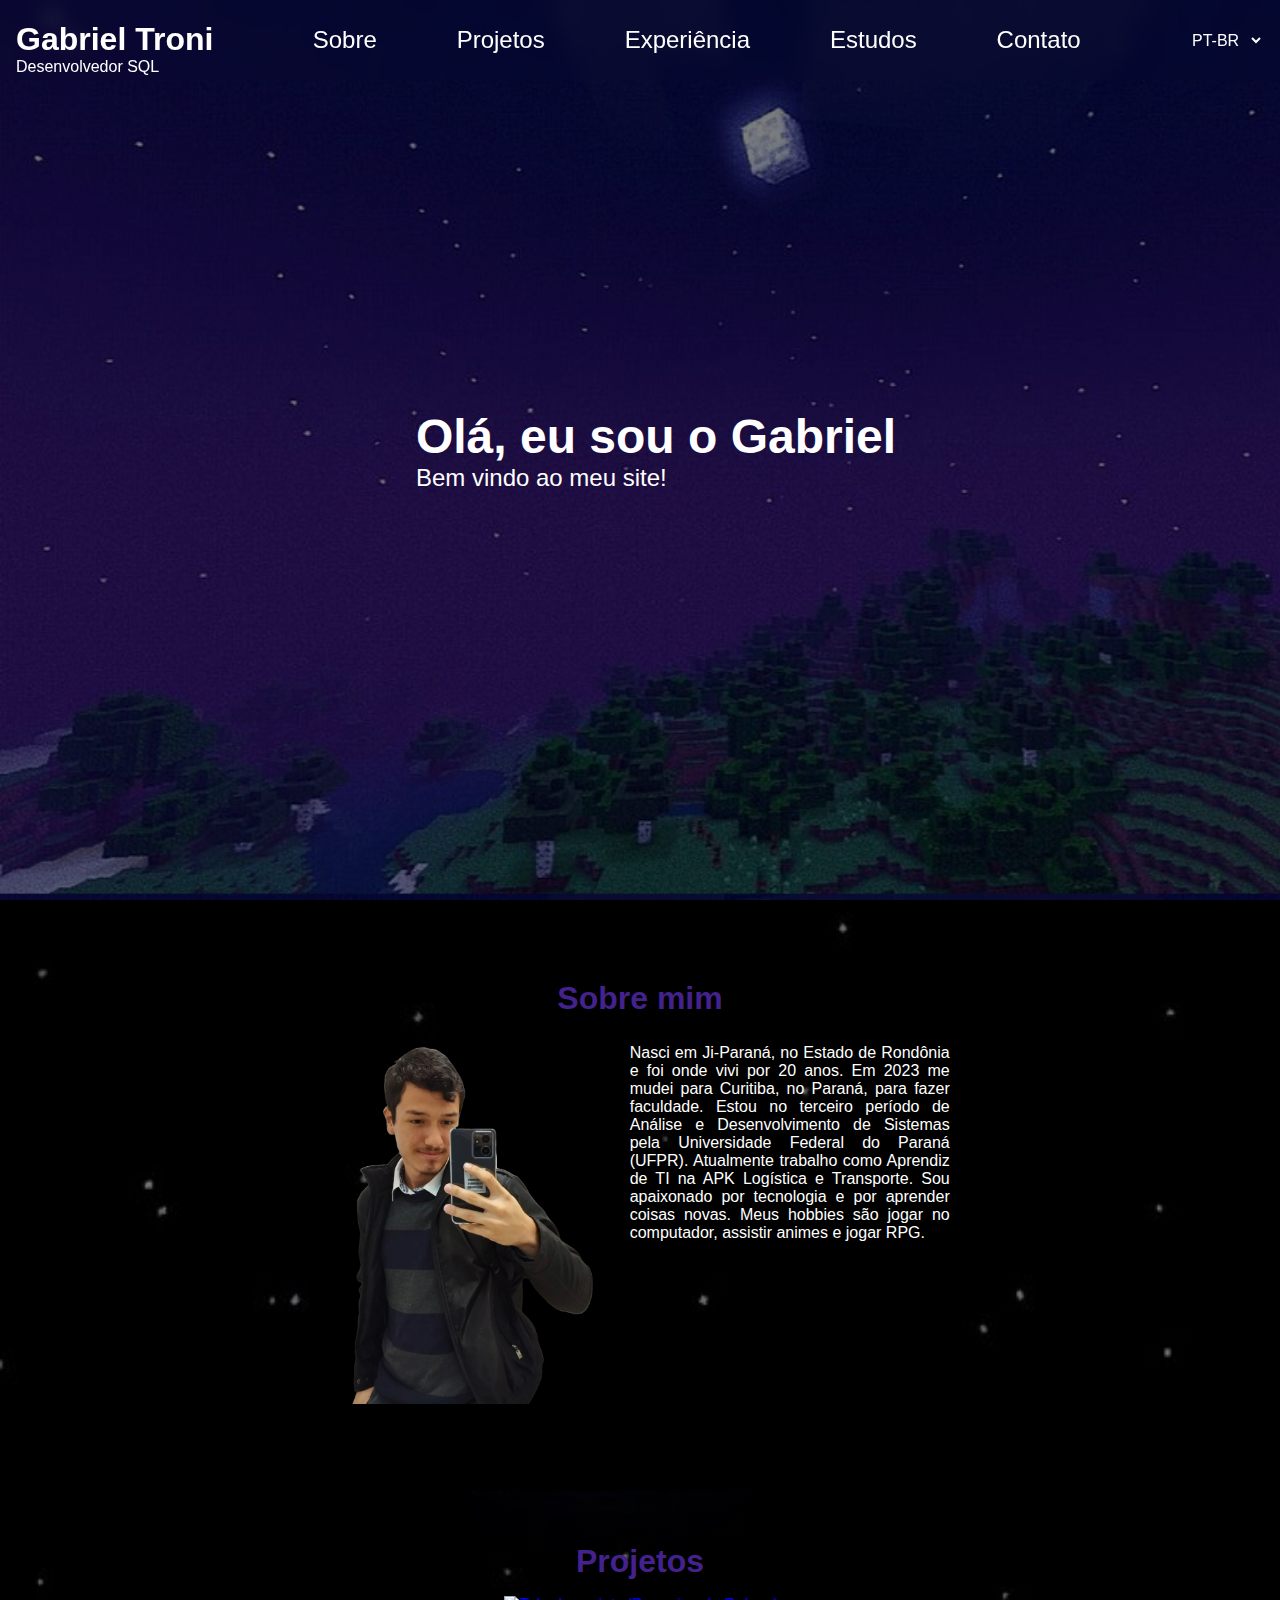
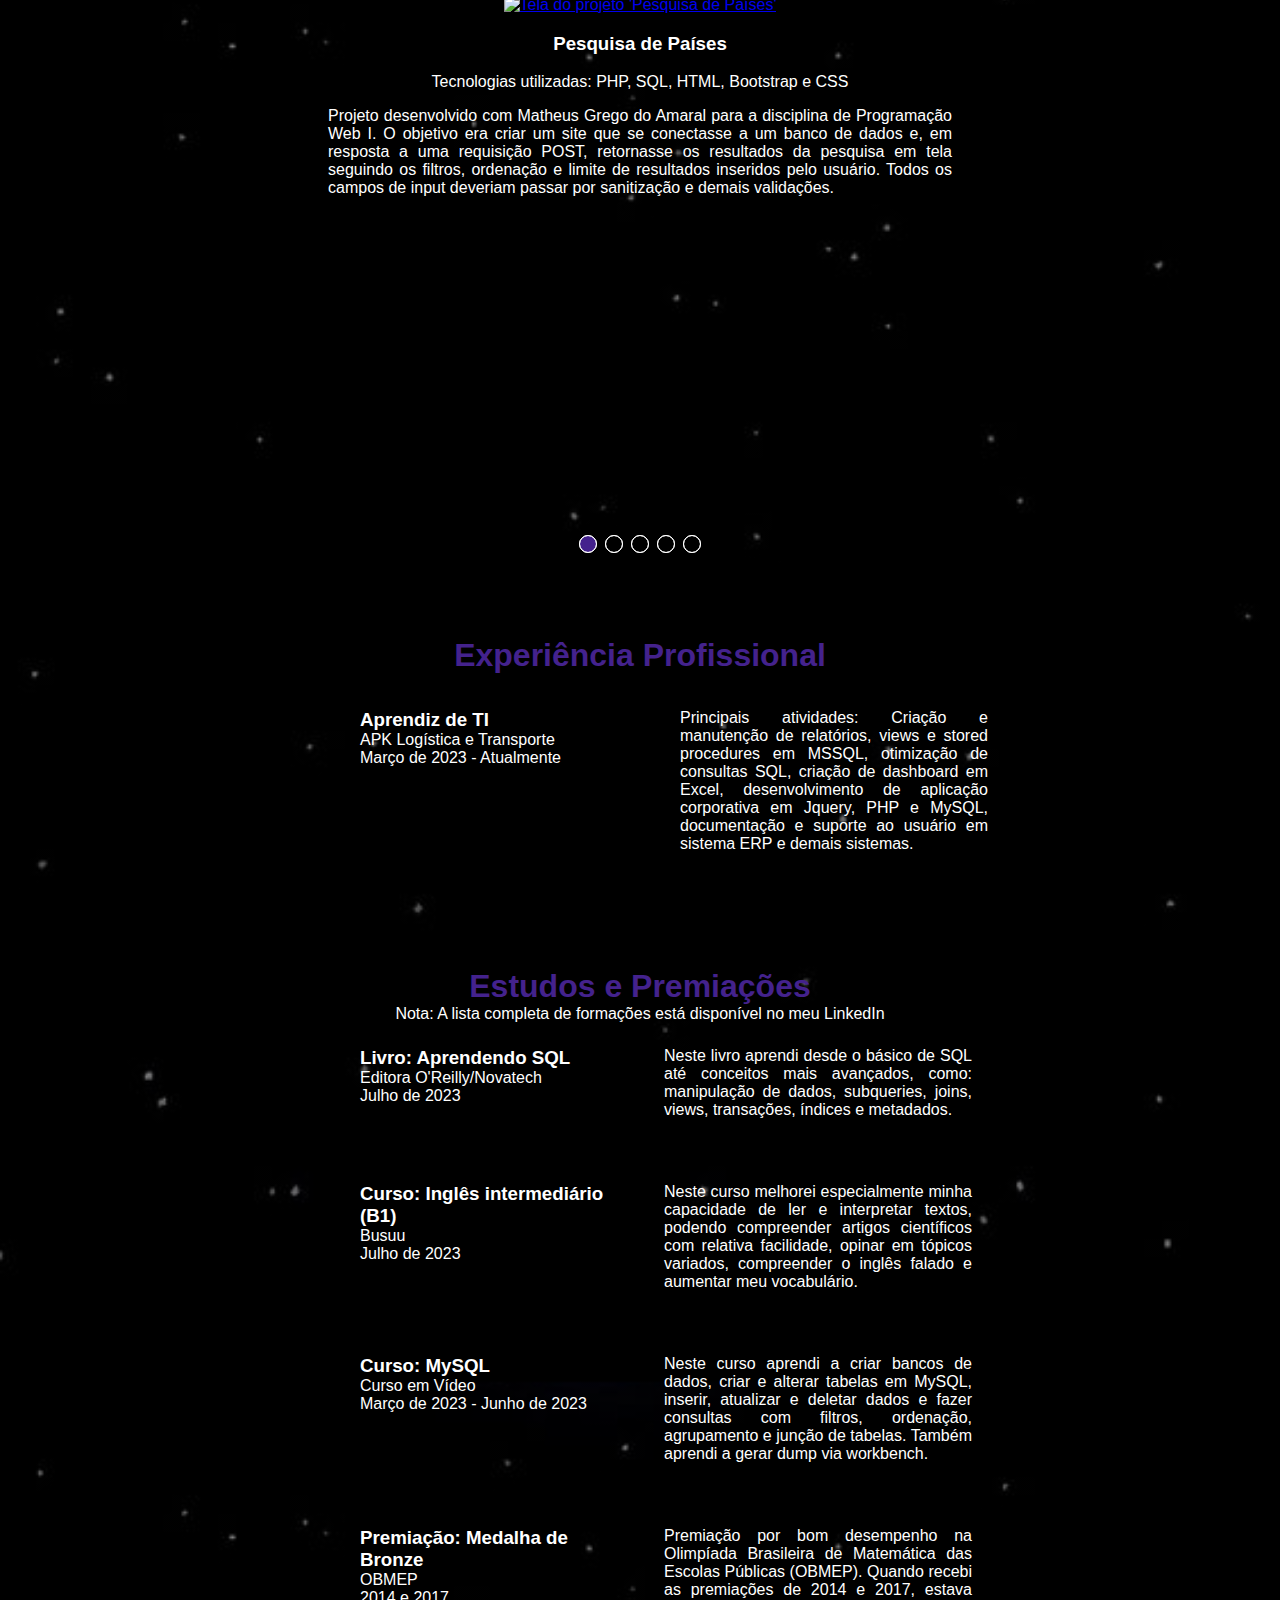
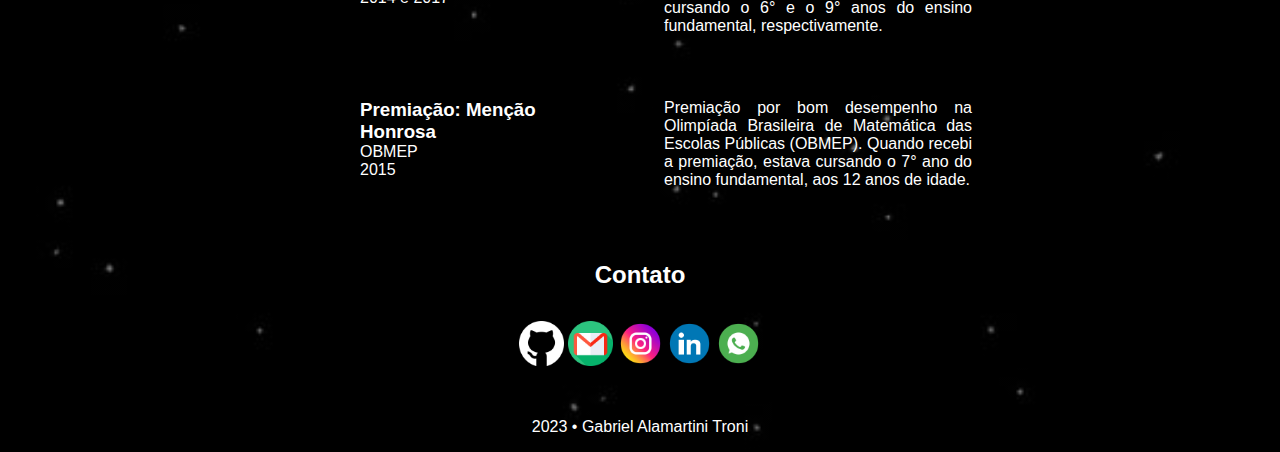
==== index.html @ e13a1bfd "debug images" ====
<!DOCTYPE html>
<html lang="pt-br">
<head>
    <meta charset="UTF-8">
    <meta name="viewport" content="width=device-width, initial-scale=1.0">
    <link rel="stylesheet" href="style.css">
    <link rel="stylesheet" href="slider.css">
    <link rel="icon" href="./images/icon.png" type="image/x-icon">
    <title>Gabriel's Website</title>
</head>
<body>
<header>
    <div id="home">
        <h1><a href="#splash">Gabriel Troni</a></h1>
        <p>Desenvolvedor SQL</p>
    </div>
    <nav>
        <ul>
            <li><a href="#about">Sobre</a></li>
            <li><a href="#projects">Projetos</a></li>
            <li><a href="#experience">Experiência</a></li>
            <li><a href="#studies">Estudos</a></li>
            <li><a href="#contact">Contato</a></li>
        </ul>
    </nav>
    <div class="language">
        <select id="languageSelect">
            <option value="PTBR">PT-BR</option>
            <option value="EN">EN</option>
        </select>
    </div>
</header>
<main>
    <section id="splash">
        <div class="splash-content">
            <!-- <img src="./images/main_photo.png" alt="Foto do Gabriel"> -->
            <div class="splash-text">
                <h2>Olá, eu sou o Gabriel</h2>
                <p>Bem vindo ao meu site!</p>
            </div>
        </div>
    </section>
    <section id="about">
        <h2>Sobre mim</h2>
        <div class="about-content">
            <div class="card card1">
                <img src="./images/about.png" alt="my-photo"> 
                <p>
                    Nasci em Ji-Paraná, no Estado de Rondônia e foi onde vivi por 20 anos.
                    Em 2023 me mudei para Curitiba, no Paraná, para fazer faculdade.
                    Estou no terceiro período de Análise e Desenvolvimento de Sistemas pela 
                    Universidade Federal do Paraná (UFPR).
                    Atualmente trabalho como Aprendiz de TI na APK Logística e Transporte.
                    Sou apaixonado por tecnologia e por aprender coisas novas.
                    Meus hobbies são jogar no computador, assistir animes e jogar RPG.
                </p>
            </div>
        </div>
    </section>
    <section id="projects">
        <h2>Projetos</h2>
        <div class="projects-content">
            <input checked type="radio" name="radio-btn" id="radio-btn1" class="radio-btn">
            <input type="radio" name="radio-btn" id="radio-btn2" class="radio-btn">
            <input type="radio" name="radio-btn" id="radio-btn3" class="radio-btn">
            <input type="radio" name="radio-btn" id="radio-btn4" class="radio-btn">
            <input type="radio" name="radio-btn" id="radio-btn5" class="radio-btn">

            <div class="slide-box first">
                <a href="https://github.com/Gabriel-Troni/country_search" target="_blank"><img src="./images/project1.png" alt="Tela do projeto 'Pesquisa de Países'"></a>
                <div class="project-text">
                    <h3>Pesquisa de Países</h3>
                    <p>
                        Tecnologias utilizadas: PHP, SQL, HTML, Bootstrap e CSS
                    </p>
                    <p>
                        Projeto desenvolvido com Matheus Grego do Amaral para a disciplina de Programação Web I. O objetivo era criar um site que se conectasse a um banco de dados e, em resposta a uma requisição POST, retornasse os resultados da pesquisa em tela seguindo os filtros, ordenação e limite de resultados inseridos pelo usuário. Todos os campos de input deveriam passar por sanitização e demais validações.
                    </p>
                </div>
            </div>
            <div class="slide-box">
                <a href="https://github.com/Gabriel-Troni/pizzaria_sales_powerBI"><img src="./images/project3.png" alt="tela do projeto 'dashboard de vendas no PowerBI'"></a>
                <div class="project-text">
                    <h3>Dashboard de Vendas no PowerBI</h3>
                    <p>
                        Tecnologias utilizadas: Excel, SSMS, SQL, PowerBI
                    </p>
                    <p>
                        Dashboard em PowerBI para análise de dados e descoberta de insights sobre as vendas de uma pizzaria. O projeto iniciou com uma tabela de excel, que teve seus dados modelados e importados para um banco de dados SQL. A partir disto, foram criadas consultas para validação dos dados que foram posteriormente apresentados no dashboard. O dashboard faz uso de algumas das principais funcionalidades do PowerBI, como ETL, fórmulas DAX, KPI, paginação, gráficos responsivos e filtros.   
                    </p>
                </div>
            </div>
            <div class="slide-box">
                <a href="https://github.com/Gabriel-Troni/crack_the_code_game"><img src="./images/project2.png" alt="Tela do projeto 'Crack the code'"></a>
                <div class="project-text">
                    <h3>Crack the Code</h3>
                    <p>
                        Tecnologias utilizadas: PHP, SQL, Javascript, CSS e HTML
                    </p>
                    <p>
                        Projeto desenvolvido com Matheus Grego, Raul Bana e Rodolfo dos Santos para a disciplina de Programação Web I. O objetivo era criar um jogo de digitação que possuísse base de dados própria para armazenar dados de cada jogador, como: login, senha, nome e pontuação em cada partida. O jogo conta também com um sistema de ligas e ranking. Neste projeto, trabalhei principalmente com a modelagem do banco de dados, consultas SQL e com validações em back end.
                    </p>
                </div>
            </div>
            <div class="slide-box">
                <a href="https://github.com/Gabriel-Troni/link_aggregator"><img src="./images/project3.png" alt="tela do projeto 'agregador de links'"></a>
                <div class="project-text">
                    <h3>Projetos Front End</h3>
                    <p>
                        Tecnologias utilizadas: HTML, CSS e Javascript
                    </p>
                    <p>
                        Projetos desenvolvidos durante cursos, bootcamps e maratonas de programação. Entre estes projetos, estão um agregador de links (imagem), clone da Netflix e um jogo da memória. O objetivo principal foi aprender conceitos de front end, como: HTML semântico, responsividade, flexbox, grid, animações e manipulação de D.O.M.
                    </p>
                </div>
            </div>
            <div class="slide-box">
                <a href="https://github.com/Gabriel-Troni/link_aggregator"><img src="./images/project3.png" alt="tela do projeto 'agregador de links'"></a>
                <div class="project-text">
                    <h3>Projetos Front End</h3>
                    <p>
                        Tecnologias utilizadas: HTML, CSS e Javascript
                    </p>
                    <p>
                        Projetos desenvolvidos durante cursos, bootcamps e maratonas de programação. Entre estes projetos, estão um agregador de links (imagem), clone da Netflix e um jogo da memória. O objetivo principal foi aprender conceitos de front end, como: HTML semântico, responsividade, flexbox, grid, animações e manipulação de D.O.M.
                    </p>
                </div>
            </div>

            <div class="auto-nav">
                <div class="auto-btn1"></div>
                <div class="auto-btn2"></div>
                <div class="auto-btn3"></div>
                <div class="auto-btn4"></div>
                <div class="auto-btn5"></div>
            </div>

            <div class="manual-nav">
                <label for="radio-btn1"></label>
                <label for="radio-btn2"></label>
                <label for="radio-btn3"></label>
                <label for="radio-btn4"></label>
                <label for="radio-btn5"></label>
            </div>
        </div>
    </section>
    <section id="experience">
        <h2>Experiência Profissional</h2>
        <div class="experience-content">
            <div class="experience-title">
                <h3>Aprendiz de TI</h3>
                <p>APK Logística e Transporte</p>
                <p>Março de 2023 - Atualmente</p>
            </div>
            <p class="description">
                Principais atividades: Criação e manutenção de relatórios, views e stored procedures em MSSQL, otimização de consultas SQL, criação de dashboard em Excel, desenvolvimento de aplicação corporativa em Jquery, PHP e MySQL, documentação e suporte ao usuário em sistema ERP e demais sistemas.
            </p>
        </div>
    </section>
    <section id="studies">
        <h2>Estudos e Premiações</h2>
        <p class="note">Nota: A lista completa de formações está disponível no meu LinkedIn</p>
        <div class="studies-content">
            <div class="studies-title">
                <h3>Livro: Aprendendo SQL</h3>
                <p>Editora O'Reilly/Novatech</p>
                <p>Julho de 2023</p>
            </div>
            <p class="description">
                Neste livro aprendi desde o básico de SQL até conceitos mais avançados, como: manipulação de dados, subqueries, joins, views, transações, índices e metadados.
            </p>
            <div class="studies-title">
                <h3>Curso: Inglês intermediário (B1)</h3>
                <p>Busuu</p>
                <p>Julho de 2023</p>
            </div>
            <p class="description">
                Neste curso melhorei especialmente minha capacidade de ler e interpretar textos, podendo compreender artigos científicos com relativa facilidade, opinar em tópicos variados, compreender o inglês falado e aumentar meu vocabulário.
            </p>
            <div class="studies-title">
                <h3>Curso: MySQL</h3>
                <p>Curso em Vídeo</p>
                <p>Março de 2023 - Junho de 2023</p>
            </div>
            <p class="description">
                Neste curso aprendi a criar bancos de dados, criar e alterar tabelas em MySQL, inserir, atualizar e deletar dados e fazer consultas com filtros, ordenação, agrupamento e junção de tabelas. Também aprendi a gerar dump via workbench.
            </p>
            <div class="studies-title">
                <h3>Premiação: Medalha de Bronze</h3>
                <p>OBMEP</p>
                <p>2014 e 2017</p>
            </div>
            <p class="description">
                Premiação por bom desempenho na Olimpíada Brasileira de Matemática das Escolas Públicas (OBMEP). Quando recebi as premiações de 2014 e 2017, estava cursando o 6° e o 9° anos do ensino fundamental, respectivamente.
            </p>
            <div class="studies-title">
                <h3>Premiação: Menção Honrosa</h3>
                <p>OBMEP</p>
                <p>2015</p>
            </div>
            <p class="description">
                Premiação por bom desempenho na Olimpíada Brasileira de Matemática das Escolas Públicas (OBMEP). Quando recebi a premiação, estava cursando o 7° ano do ensino fundamental, aos 12 anos de idade.
            </p>
        </div>
    </section>
    <footer>
         <div id="footer-content">
            <h2 id="contact">Contato</h2>
            <a href="https://github.com/Gabriel-Troni" target="_blank"><img src="./images/github.png" alt="logo do github"></a>
            <a href="mailto:troni.gabriel.10@gmail.com?cc=gabriel.troni@ufpr.br" target="_blank"><img src="./images/gmail.png" alt="logo do gmail"></a>
            <a href="https://www.instagram.com/gabrieltroni/" target="_blank"><img src="./images/instagram.png" alt="logo do instagram"></a>
            <a href="https://www.linkedin.com/in/gabriel-troni/" target="_blank"><img src="./images/linkedin.png" alt="logo do linkedin"></a>
            <a href="https://api.whatsapp.com/send?phone=5569992182298" target="_blank
            "><img src="./images/whatsapp.png" alt="logo do whatsapp"></a>
            <p>2023 &bull; Gabriel Alamartini Troni</p>
        </div>
    </footer>
</main>
<script src="./slider.js"></script>
<script type="module" src="./translate.js"></script>
</body>
</html>
---- style.css ----
html {
    scroll-behavior: smooth;
}

body {
    font-family: 'Roboto', sans-serif;
    color: white;
    margin: 0;
    background-image: linear-gradient(rgba(0, 0, 0, 0.5), rgba(0, 0, 0, 0.5)), url(/images/background2.jpg);
    background-size: contain;
}

header {
    display: flex;
    justify-content: space-between;
    align-items: center;
    background-color: transparent;
    backdrop-filter: blur(10px);
    position: fixed;
    top: 0;
    height: 5rem;
    width: 100vw;
    z-index: 5;
}

header #home {
    font-size: 1rem;
    margin: 1rem 0 0 1rem;
}

header #home h1 {
    margin: 0;
}

header #home h1 a {
    text-decoration: none;
    color: white;
}

header #home p {
    margin: 0;
}

header nav {
    display: none;
}

header .language {
    margin: 0 1rem 0 0;
}

header .language select {
    background-color: transparent;
    color: white;
    border: none;
    font-size: 1rem;
    padding: 0.5rem;
    cursor: pointer;
}

header .language select:hover {
    border-bottom: 3px solid white;
}

header .language select option {
    background-color: white;
    color: black;
    border: none;
    font-size: 1rem;
    padding: 0.5rem;
    cursor: pointer;
}

@media (min-width: 768px) {
    header nav {
        width: 60%;
        display: flex;
        justify-content: flex-end;
    }
    
    header nav ul {
        width: 100%;
        display: flex;
        flex-direction: row;
        justify-content: space-between;
        list-style: none;
        margin: 0;
        padding: 0;
    }

    header nav ul li a {
        text-decoration: none;
        color: white;
        font-size: 1.5rem;
        transition: .1s;
    }
    
    header nav ul li a:hover {
        border-bottom: 3px solid white;
    }
}

main #splash {
    height: 100vh;
    background-image: linear-gradient(rgba(0, 0, 0, 0.5), rgba(0, 0, 0, 0.5)), url(/images/background.jpg);
    background-size: cover;
}

main #splash .splash-content {
    height: 100%;
    display: flex;
    align-items: center;
    justify-content: center;
}

main #splash .splash-content img {
    height: 50vh;
}

main #splash .splash-content .splash-text {
    margin-left: 2rem;
}

main #splash .splash-content .splash-text h2 {
    font-size: 3rem;
    margin: 0;
}

main #splash .splash-content .splash-text p {
    font-size: 1.5rem;
    margin: 0;
}

main #about {
    height: auto;
}

main #about h2 {
    font-size: 2rem;
    text-align: center;
    padding: 5rem 0 0 0;
    margin: 0;
}

main #about .about-content {
    padding: 3vh 0;
    display: flex;
    flex-direction: row;
    justify-content: center;
}

main #about .about-content .card {
    display: flex;
    flex-direction: column;
    justify-content: center;
    align-items: center;
}

main #about .about-content img {
    height: 20vh;
    margin-right: 0;
    margin-bottom: 2rem;
}

main #about .about-content p {
    margin: 1rem;
    text-align: justify;
}

@media (min-width: 768px) {
    main #about .about-content .card {
        flex-direction: row;
        gap: 2rem;
        align-items: flex-start;
    }

    main #about .about-content img {
        height: 40vh;
    }

    main #about .about-content p {
        max-width: 25%;
        margin: 0;
    }
}

main #experience {
    height: auto;
}

main #experience h2 {
    font-size: 2rem;
    text-align: center;
    padding: 5rem 0 0 0;
    margin: 0;
}

main #experience .experience-content {
    padding: 3vh 0;
    display: grid;
    grid-template-columns: 1fr;
}

main #experience .experience-content .experience-title {
    margin: .5rem 0;
    justify-self: center;
    text-align: center;
}

main #experience .experience-content .experience-title h3 {
    margin: 0;
}

main #experience .experience-content .experience-title p {
    margin: 0;
}

main #experience .experience-content p.description {
    margin: .5rem 1rem;
    justify-self: center;
    text-align: justify;
}

@media (min-width: 768px) {
    main #experience .experience-content {
        grid-template-columns: 1fr 1fr;
        gap: 3rem;
    }

    main #experience .experience-content .experience-title {
        justify-self: right;
        width: 20vw;
        text-align: left;
    }

    main #experience .experience-content p.description {
        justify-self: left;
        width: 50%;
    }
}

main #studies {
    height: auto;
}

main #studies h2 {
    font-size: 2rem;
    text-align: center;
    padding: 5rem 0 0 0;
    margin: 0;
}

main #studies p.note {
    text-align: center;
    margin: 0;
}

main #studies .studies-content {
    padding: 1rem;
    display: grid;
    grid-template-columns: 1fr;
}

main #studies .studies-content .studies-title {
    margin: .5rem 0;
    justify-self: center;
    text-align: center;
}

main #studies .studies-content .studies-title h3 {
    margin: 0 auto;
    width: 60vw;
}

main #studies .studies-content .studies-title p {
    margin: 0;
}

main #studies .studies-content p.description {
    padding-bottom: 2rem;
    margin: .5rem 0;
    justify-self: center;
    text-align: justify;
}

@media (min-width: 768px) {
    main #studies .studies-content {
        padding: 1rem 0;
        grid-template-columns: 1fr 1fr;
        gap: 3rem;
    }

    main #studies .studies-content .studies-title {
        justify-self: right;
        text-align: left;
        width: 20vw;
    }

    main #studies .studies-content .studies-title h3 {
        margin: 0;
        width: 20vw;
    }

    main #studies .studies-content p.description {
        padding-bottom: 0;
        justify-self: left;
        width: 50%;
    }
}   

footer {
    display: flex;
    text-align: center;
    justify-content: center;
    align-items: center;
    margin-top: 1rem;
}

footer #footer-content a:first-of-type img{
    filter: invert(100%);
}

footer h2 {
    margin: 2rem;
}

footer a img {
    height: 5vh;
    margin-bottom: 2rem;
}

#about h2, #projects h2, #experience h2, #studies h2 {
    color: rgb(68, 34, 141);
}
---- slider.css ----
main #projects {
    height: auto;
    overflow: hidden;
}

main #projects h2 {
    font-size: 2rem;
    text-align: center;
    padding: 5rem 0 0 0;
    margin: 0;
}

main #projects .projects-content {
    width: 500vw;
    height: auto;
    display: flex;
    position: relative;
}

main #projects .projects-content input {
    display: none;
}

main #projects .projects-content .slide-box {
    text-align: center;
    width: calc(100vw - 2rem);
    height: auto;
    transition: 1s;
    margin: 1rem;
}

main #projects .projects-content .slide-box img {
    height: 30vh;
    width: 90vw;
}

main #projects .projects-content .slide-box .project-text {
    display: flex;
    flex-direction: column;
    align-items: center;
    width: 100%;
}

main #projects .projects-content .slide-box .project-text p {
    margin: 0 0 1rem 0;
    text-align: justify;
}

main #projects .projects-content .manual-nav, .auto-nav {
    position: absolute;
    bottom: 0;
    width: 20%;
    display: flex;
    justify-content: center;
}

main #projects .projects-content .manual-nav label, .auto-nav div {
    border: 1px solid white;
    border-radius: 50%;
    padding: .5rem;
    margin: .25rem;
    cursor: pointer;
    transition: 0.4s;
}

main #projects .projects-content .manual-nav label:hover {
    background-color: rgb(68, 34, 141);
}

main #projects .projects-content 
#radio-btn1:checked ~ .auto-nav div:nth-child(1), 
#radio-btn2:checked ~ .auto-nav div:nth-child(2), 
#radio-btn3:checked ~ .auto-nav div:nth-child(3),
#radio-btn4:checked ~ .auto-nav div:nth-child(4),
#radio-btn5:checked ~ .auto-nav div:nth-child(5) {
    background-color: rgb(68, 34, 141);
}

main #projects .projects-content #radio-btn1:checked ~ .slide-box {
    transform: translateX(0);
}

main #projects .projects-content #radio-btn2:checked ~ .slide-box {
    transform: translateX(-100vw);
}

main #projects .projects-content #radio-btn3:checked ~ .slide-box {
    transform: translateX(-200vw);
}

main #projects .projects-content #radio-btn4:checked ~ .slide-box {
    transform: translateX(-300vw);
}

main #projects .projects-content #radio-btn5:checked ~ .slide-box {
    transform: translateX(-400vw);
}

@media (min-width: 768px) {
    main #projects .projects-content .slide-box img {
        height: 36vh;
        width: 60vh;
    }

    main #projects .projects-content .slide-box .project-text p {
        max-width: 50%;
    }
}
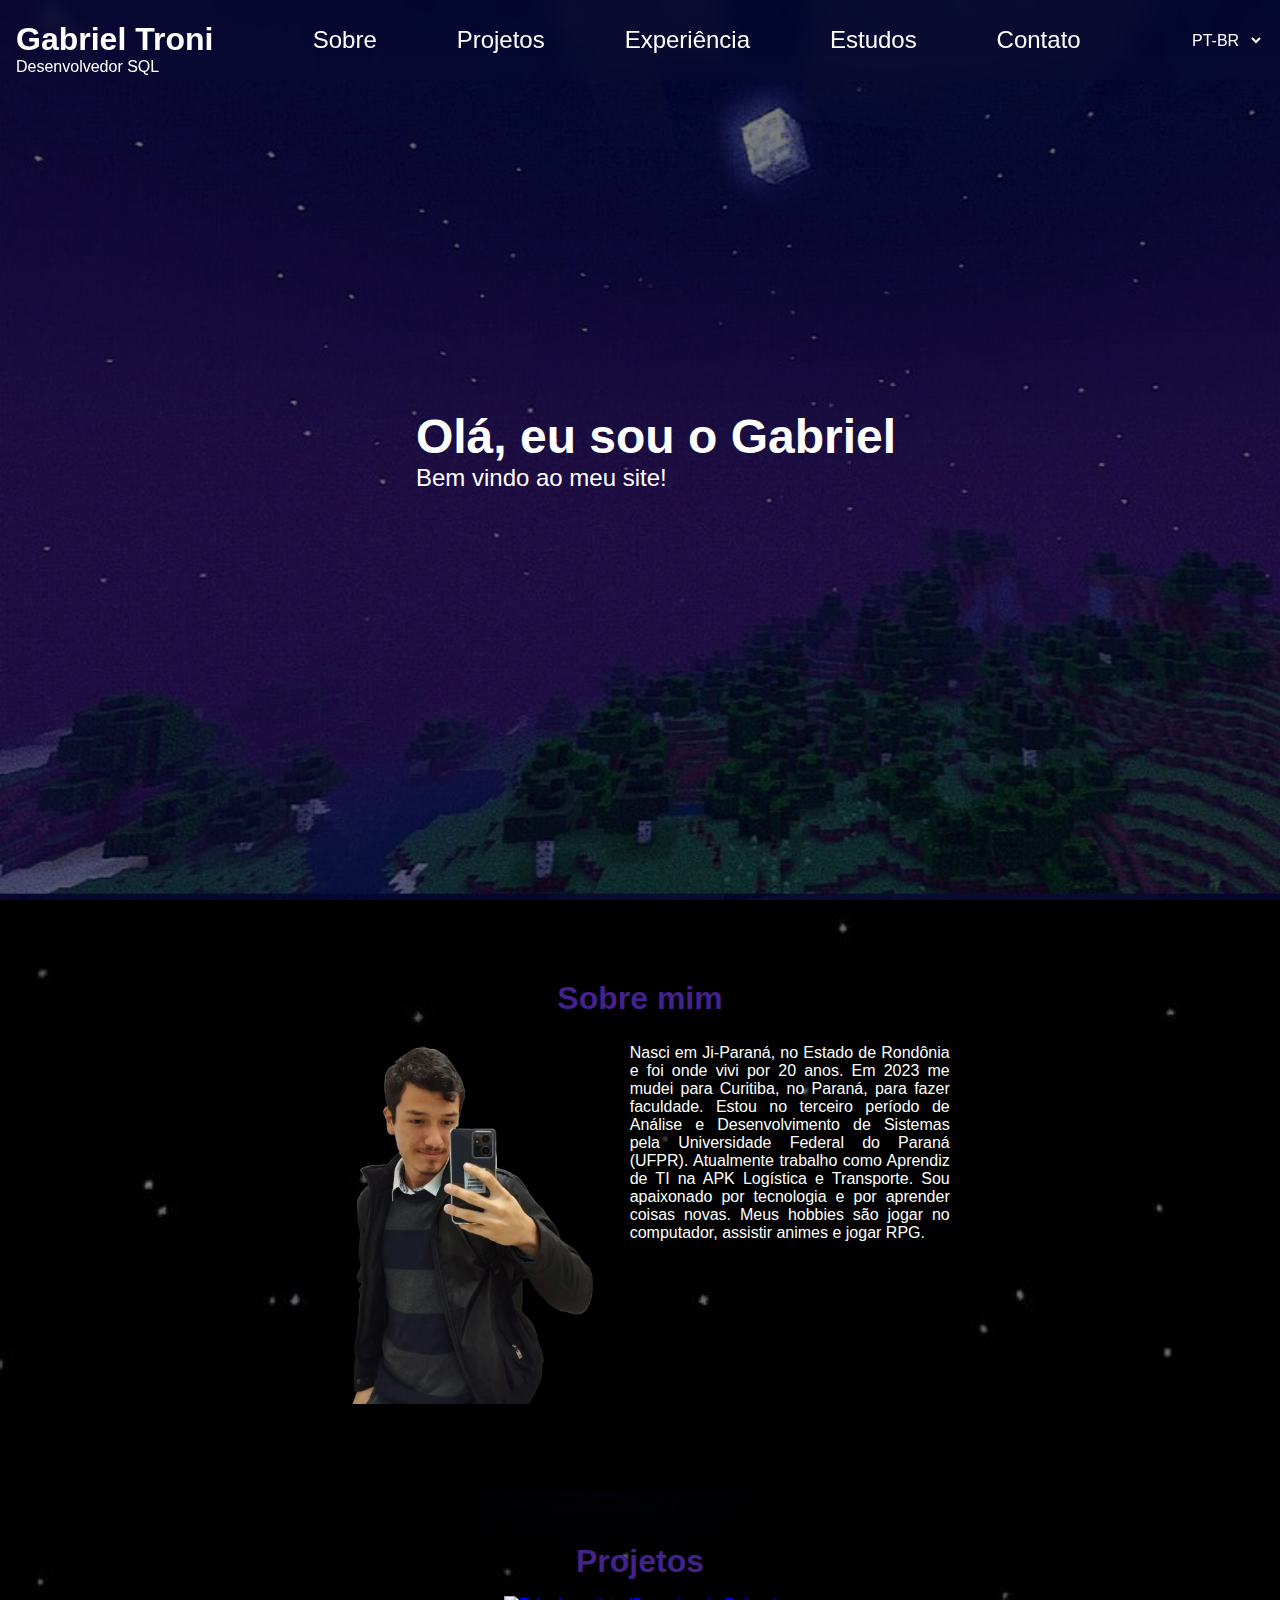
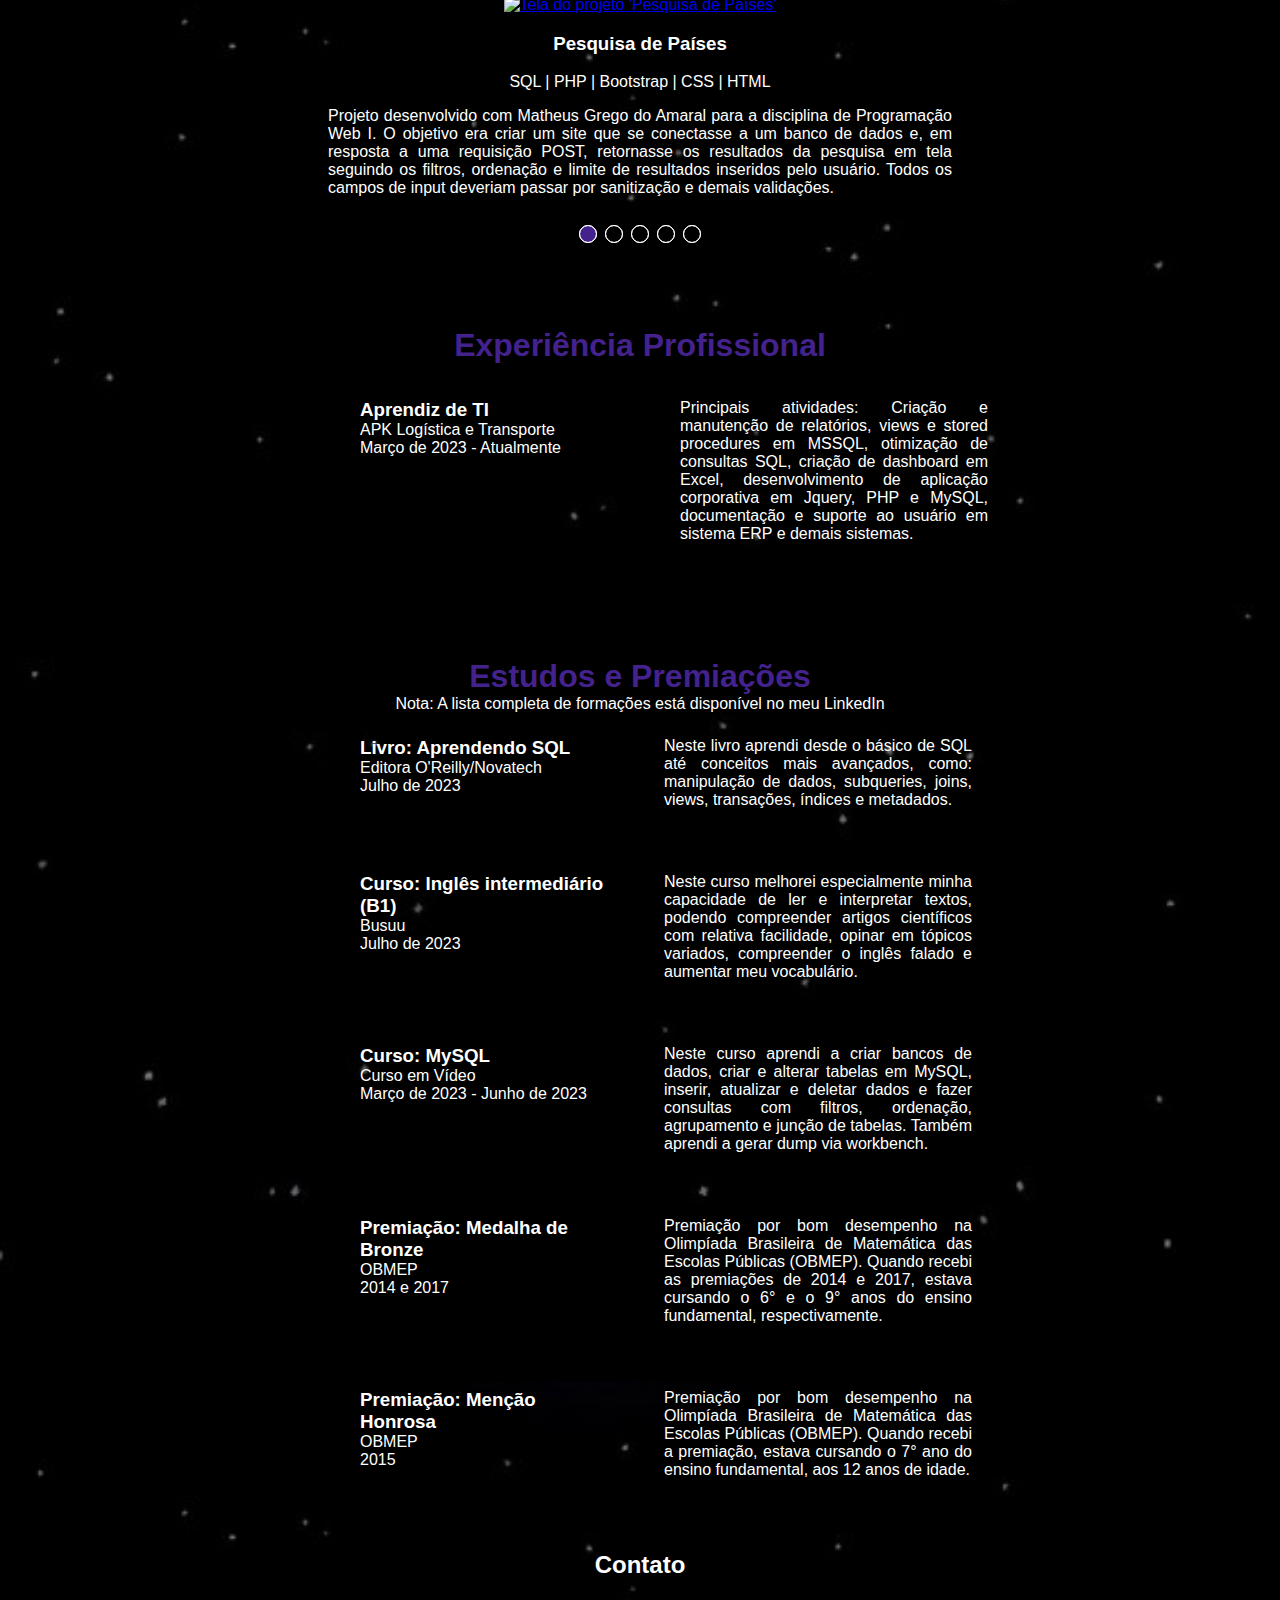
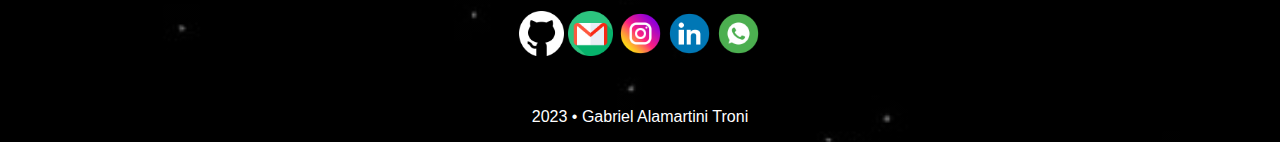
==== commit d250860d: "update design" ====
--- a/index.html
+++ b/index.html
@@ -67,11 +67,11 @@
             <input type="radio" name="radio-btn" id="radio-btn5" class="radio-btn">
 
             <div class="slide-box first">
-                <a href="https://github.com/Gabriel-Troni/country_search" target="_blank"><img src="./images/project1.png" alt="Tela do projeto 'Pesquisa de Países'"></a>
+                <a href="https://github.com/Gabriel-Troni/country_search" target="_blank"><img src="/images/countrySearch.png" alt="Tela do projeto 'Pesquisa de Países'"></a>
                 <div class="project-text">
                     <h3>Pesquisa de Países</h3>
                     <p>
-                        Tecnologias utilizadas: PHP, SQL, HTML, Bootstrap e CSS
+                        SQL | PHP | Bootstrap | CSS | HTML
                     </p>
                     <p>
                         Projeto desenvolvido com Matheus Grego do Amaral para a disciplina de Programação Web I. O objetivo era criar um site que se conectasse a um banco de dados e, em resposta a uma requisição POST, retornasse os resultados da pesquisa em tela seguindo os filtros, ordenação e limite de resultados inseridos pelo usuário. Todos os campos de input deveriam passar por sanitização e demais validações.
@@ -79,11 +79,11 @@
                 </div>
             </div>
             <div class="slide-box">
-                <a href="https://github.com/Gabriel-Troni/pizzaria_sales_powerBI"><img src="./images/project3.png" alt="tela do projeto 'dashboard de vendas no PowerBI'"></a>
+                <a href="https://github.com/Gabriel-Troni/pizzaria_sales_powerBI" target="_blank"><img src="/images/biPizzaria.png" alt="tela do projeto 'dashboard de vendas no PowerBI'"></a>
                 <div class="project-text">
                     <h3>Dashboard de Vendas no PowerBI</h3>
                     <p>
-                        Tecnologias utilizadas: Excel, SSMS, SQL, PowerBI
+                        Power BI | SQL | SSMS | Excel
                     </p>
                     <p>
                         Dashboard em PowerBI para análise de dados e descoberta de insights sobre as vendas de uma pizzaria. O projeto iniciou com uma tabela de excel, que teve seus dados modelados e importados para um banco de dados SQL. A partir disto, foram criadas consultas para validação dos dados que foram posteriormente apresentados no dashboard. O dashboard faz uso de algumas das principais funcionalidades do PowerBI, como ETL, fórmulas DAX, KPI, paginação, gráficos responsivos e filtros.   
@@ -91,35 +91,35 @@
                 </div>
             </div>
             <div class="slide-box">
-                <a href="https://github.com/Gabriel-Troni/crack_the_code_game"><img src="./images/project2.png" alt="Tela do projeto 'Crack the code'"></a>
+                <a href="https://github.com/Gabriel-Troni/crack_the_code_game" target="_blank"><img src="/images/crackTheCode.png" alt="Tela do projeto 'Crack the code'"></a>
                 <div class="project-text">
                     <h3>Crack the Code</h3>
                     <p>
-                        Tecnologias utilizadas: PHP, SQL, Javascript, CSS e HTML
-                    </p>
-                    <p>
-                        Projeto desenvolvido com Matheus Grego, Raul Bana e Rodolfo dos Santos para a disciplina de Programação Web I. O objetivo era criar um jogo de digitação que possuísse base de dados própria para armazenar dados de cada jogador, como: login, senha, nome e pontuação em cada partida. O jogo conta também com um sistema de ligas e ranking. Neste projeto, trabalhei principalmente com a modelagem do banco de dados, consultas SQL e com validações em back end.
-                    </p>
-                </div>
-            </div>
-            <div class="slide-box">
-                <a href="https://github.com/Gabriel-Troni/link_aggregator"><img src="./images/project3.png" alt="tela do projeto 'agregador de links'"></a>
+                        SQL | PHP | Javascript | CSS | HTML
+                    </p>
+                    <p>
+                        Projeto desenvolvido com Matheus Grego, Raul Bana e Rodolfo dos Santos para a disciplina de Programação Web I. O objetivo era criar um jogo de digitação que possuísse base de dados própria para armazenar dados de cada jogador, como: login, senha, nome e pontuação em cada partida. O jogo conta também com um sistema de ligas e ranking. Neste projeto, trabalhei principalmente com a modelagem e conexão com o banco de dados, consultas SQL e com validações em back end.
+                    </p>
+                </div>
+            </div>
+            <div class="slide-box">
+                <a href="https://github.com/Gabriel-Troni/extension_manager" target="_blank"><img src="/images/extensionManager.png" alt="tela do projeto 'gerenciador de ramais'"></a>
+                <div class="project-text">
+                    <h3>Gerenciador de Ramais</h3>
+                    <p>
+                        SQL | PHP | Javascript | CSS | Bootstrap | HTML
+                    </p>
+                    <p>
+                        Projeto pessoal desenvolvido para o gerenciamento de ramais empresariais. O projeto conta com um sistema de login, validações de segurança e permissões. Usuários comuns podem consultar funcionários, setores e ramais, enquanto administradores podem inserir, pesquisar, editar e excluir registros (CRUD). O sistema conta com banco de dados próprio para controle dos ramais e usuários, já a pesquisa feita pelo usuário utiliza Regex.
+                    </p>
+                </div>
+            </div>
+            <div class="slide-box">
+                <a href="https://github.com/Gabriel-Troni/link_aggregator" target="_blank"><img src="/images/frontendProjects.png" alt="tela do projeto 'agregador de links'"></a>
                 <div class="project-text">
                     <h3>Projetos Front End</h3>
                     <p>
-                        Tecnologias utilizadas: HTML, CSS e Javascript
-                    </p>
-                    <p>
-                        Projetos desenvolvidos durante cursos, bootcamps e maratonas de programação. Entre estes projetos, estão um agregador de links (imagem), clone da Netflix e um jogo da memória. O objetivo principal foi aprender conceitos de front end, como: HTML semântico, responsividade, flexbox, grid, animações e manipulação de D.O.M.
-                    </p>
-                </div>
-            </div>
-            <div class="slide-box">
-                <a href="https://github.com/Gabriel-Troni/link_aggregator"><img src="./images/project3.png" alt="tela do projeto 'agregador de links'"></a>
-                <div class="project-text">
-                    <h3>Projetos Front End</h3>
-                    <p>
-                        Tecnologias utilizadas: HTML, CSS e Javascript
+                        Javascript | CSS | HTML
                     </p>
                     <p>
                         Projetos desenvolvidos durante cursos, bootcamps e maratonas de programação. Entre estes projetos, estão um agregador de links (imagem), clone da Netflix e um jogo da memória. O objetivo principal foi aprender conceitos de front end, como: HTML semântico, responsividade, flexbox, grid, animações e manipulação de D.O.M.
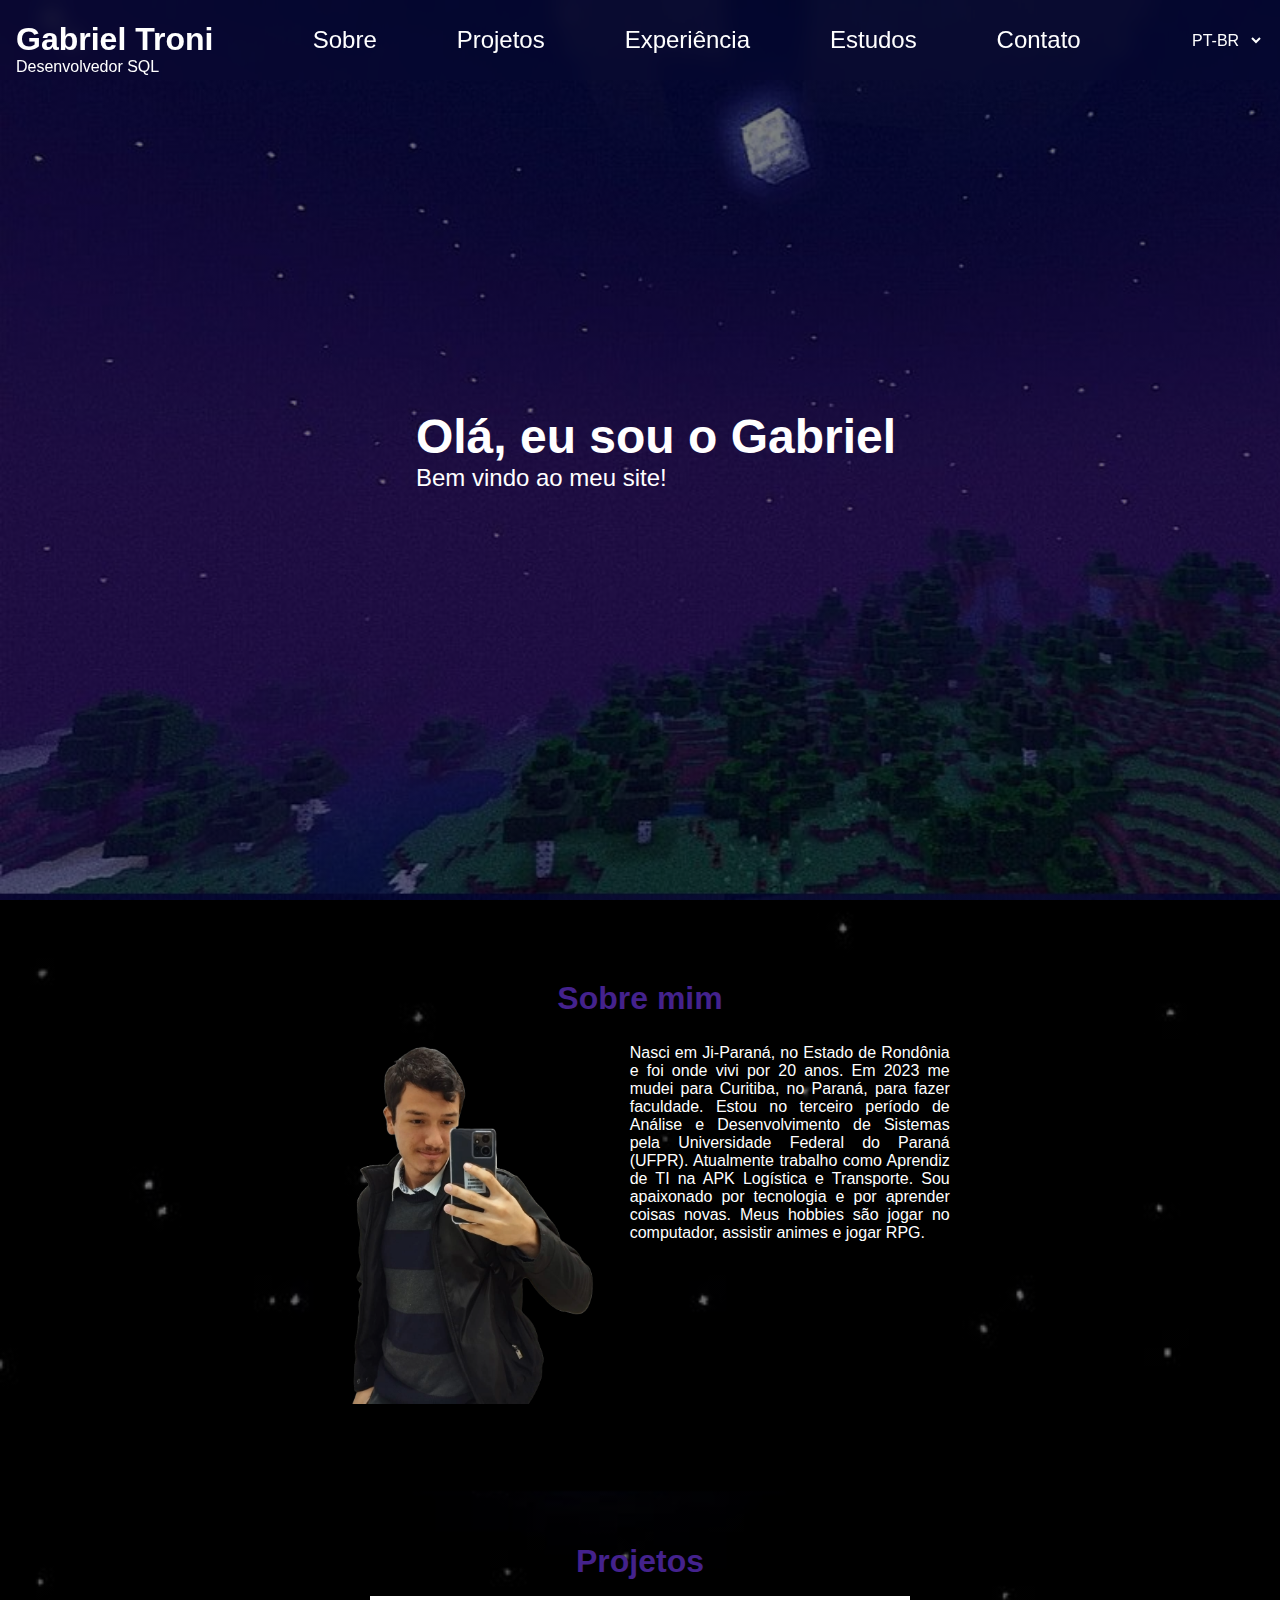
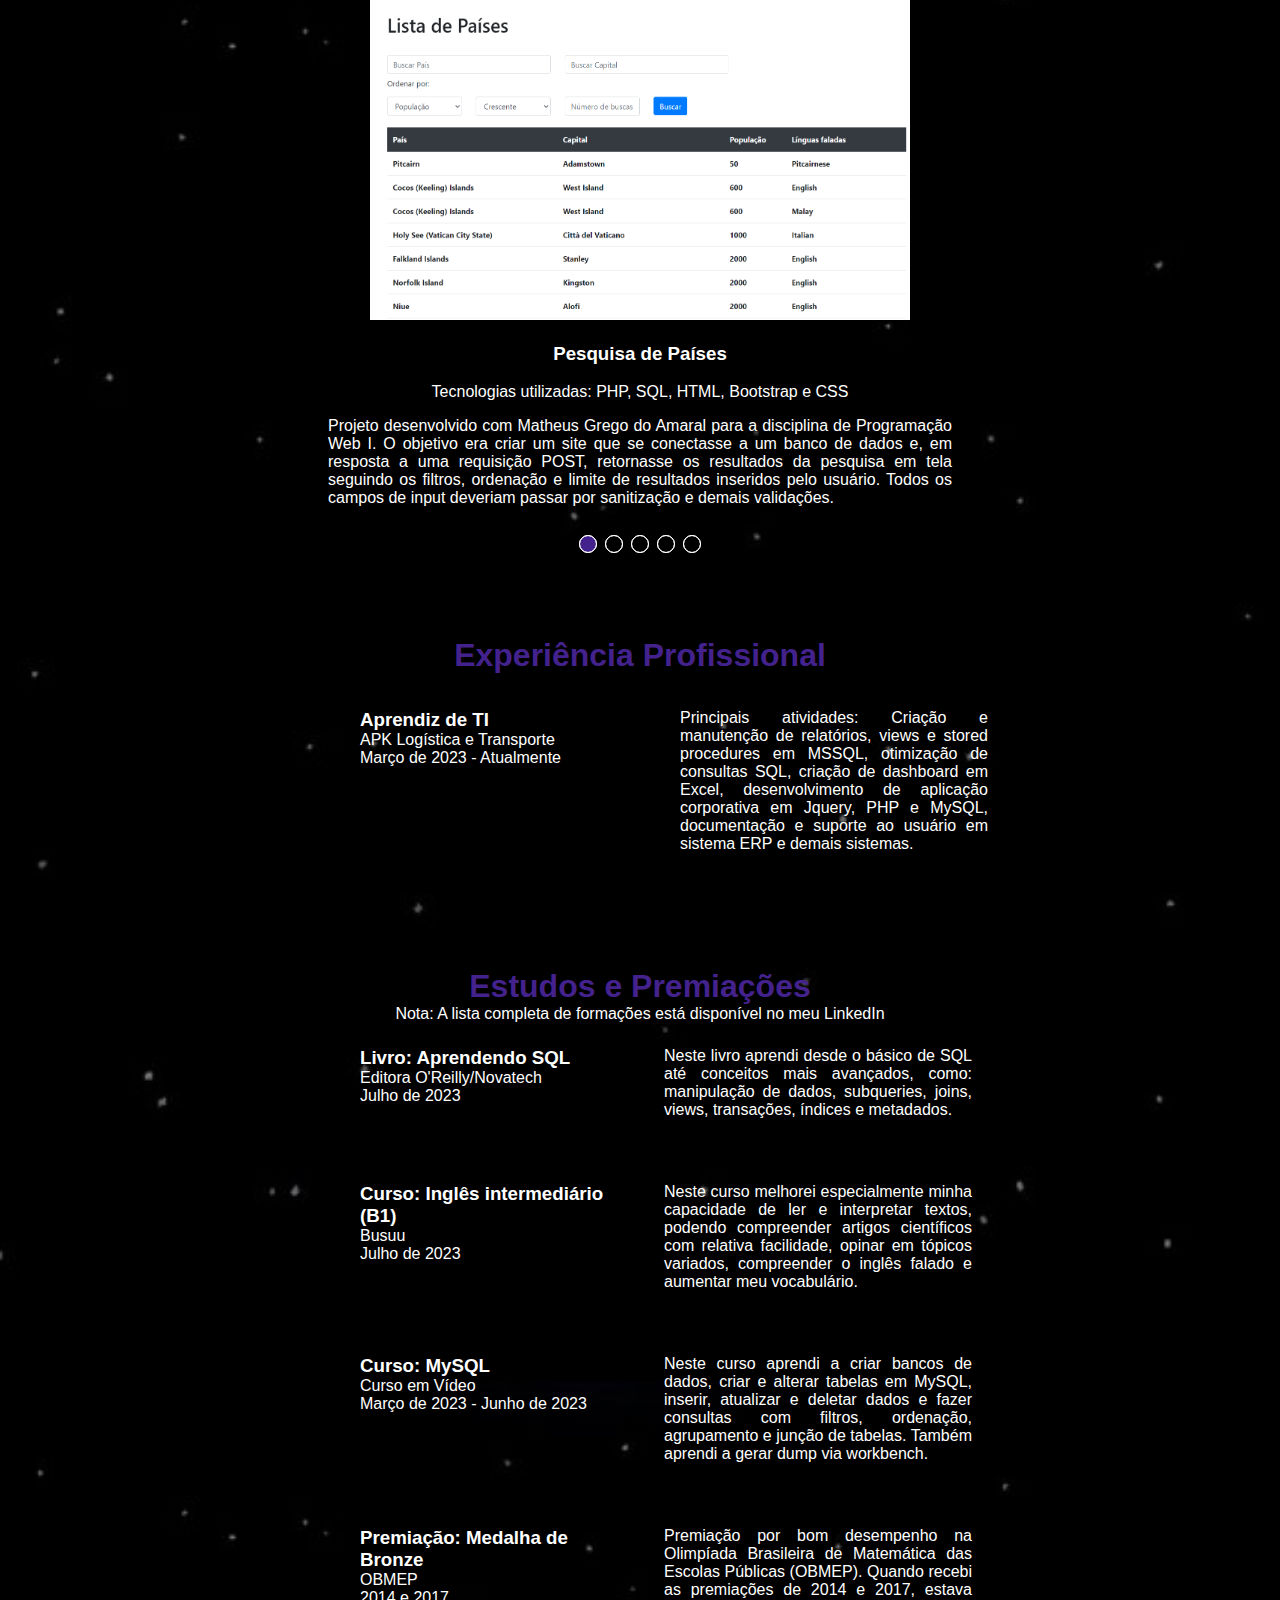
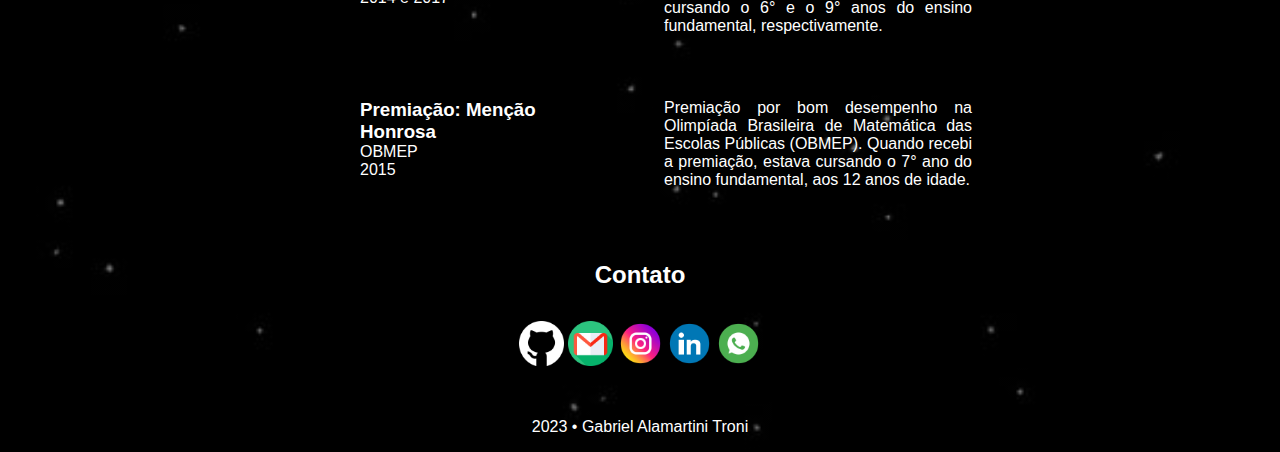
==== commit d987bab2: "add 2 new projects" ====
--- a/index.html
+++ b/index.html
@@ -71,7 +71,7 @@
                 <div class="project-text">
                     <h3>Pesquisa de Países</h3>
                     <p>
-                        SQL | PHP | Bootstrap | CSS | HTML
+                        Tecnologias utilizadas: PHP, SQL, HTML, Bootstrap e CSS
                     </p>
                     <p>
                         Projeto desenvolvido com Matheus Grego do Amaral para a disciplina de Programação Web I. O objetivo era criar um site que se conectasse a um banco de dados e, em resposta a uma requisição POST, retornasse os resultados da pesquisa em tela seguindo os filtros, ordenação e limite de resultados inseridos pelo usuário. Todos os campos de input deveriam passar por sanitização e demais validações.
@@ -83,7 +83,7 @@
                 <div class="project-text">
                     <h3>Dashboard de Vendas no PowerBI</h3>
                     <p>
-                        Power BI | SQL | SSMS | Excel
+                        Tecnologias utilizadas: Excel, SSMS, SQL, PowerBI
                     </p>
                     <p>
                         Dashboard em PowerBI para análise de dados e descoberta de insights sobre as vendas de uma pizzaria. O projeto iniciou com uma tabela de excel, que teve seus dados modelados e importados para um banco de dados SQL. A partir disto, foram criadas consultas para validação dos dados que foram posteriormente apresentados no dashboard. O dashboard faz uso de algumas das principais funcionalidades do PowerBI, como ETL, fórmulas DAX, KPI, paginação, gráficos responsivos e filtros.   
@@ -95,7 +95,7 @@
                 <div class="project-text">
                     <h3>Crack the Code</h3>
                     <p>
-                        SQL | PHP | Javascript | CSS | HTML
+                        Tecnologias utilizadas: PHP, SQL, Javascript, CSS e HTML
                     </p>
                     <p>
                         Projeto desenvolvido com Matheus Grego, Raul Bana e Rodolfo dos Santos para a disciplina de Programação Web I. O objetivo era criar um jogo de digitação que possuísse base de dados própria para armazenar dados de cada jogador, como: login, senha, nome e pontuação em cada partida. O jogo conta também com um sistema de ligas e ranking. Neste projeto, trabalhei principalmente com a modelagem e conexão com o banco de dados, consultas SQL e com validações em back end.
@@ -107,7 +107,7 @@
                 <div class="project-text">
                     <h3>Gerenciador de Ramais</h3>
                     <p>
-                        SQL | PHP | Javascript | CSS | Bootstrap | HTML
+                        Tecnologias utilizadas: SQL, PHP, Javascript, CSS, Bootstrap, HTML
                     </p>
                     <p>
                         Projeto pessoal desenvolvido para o gerenciamento de ramais empresariais. O projeto conta com um sistema de login, validações de segurança e permissões. Usuários comuns podem consultar funcionários, setores e ramais, enquanto administradores podem inserir, pesquisar, editar e excluir registros (CRUD). O sistema conta com banco de dados próprio para controle dos ramais e usuários, já a pesquisa feita pelo usuário utiliza Regex.
@@ -119,7 +119,7 @@
                 <div class="project-text">
                     <h3>Projetos Front End</h3>
                     <p>
-                        Javascript | CSS | HTML
+                        Tecnologias utilizadas: HTML, CSS e Javascript
                     </p>
                     <p>
                         Projetos desenvolvidos durante cursos, bootcamps e maratonas de programação. Entre estes projetos, estão um agregador de links (imagem), clone da Netflix e um jogo da memória. O objetivo principal foi aprender conceitos de front end, como: HTML semântico, responsividade, flexbox, grid, animações e manipulação de D.O.M.
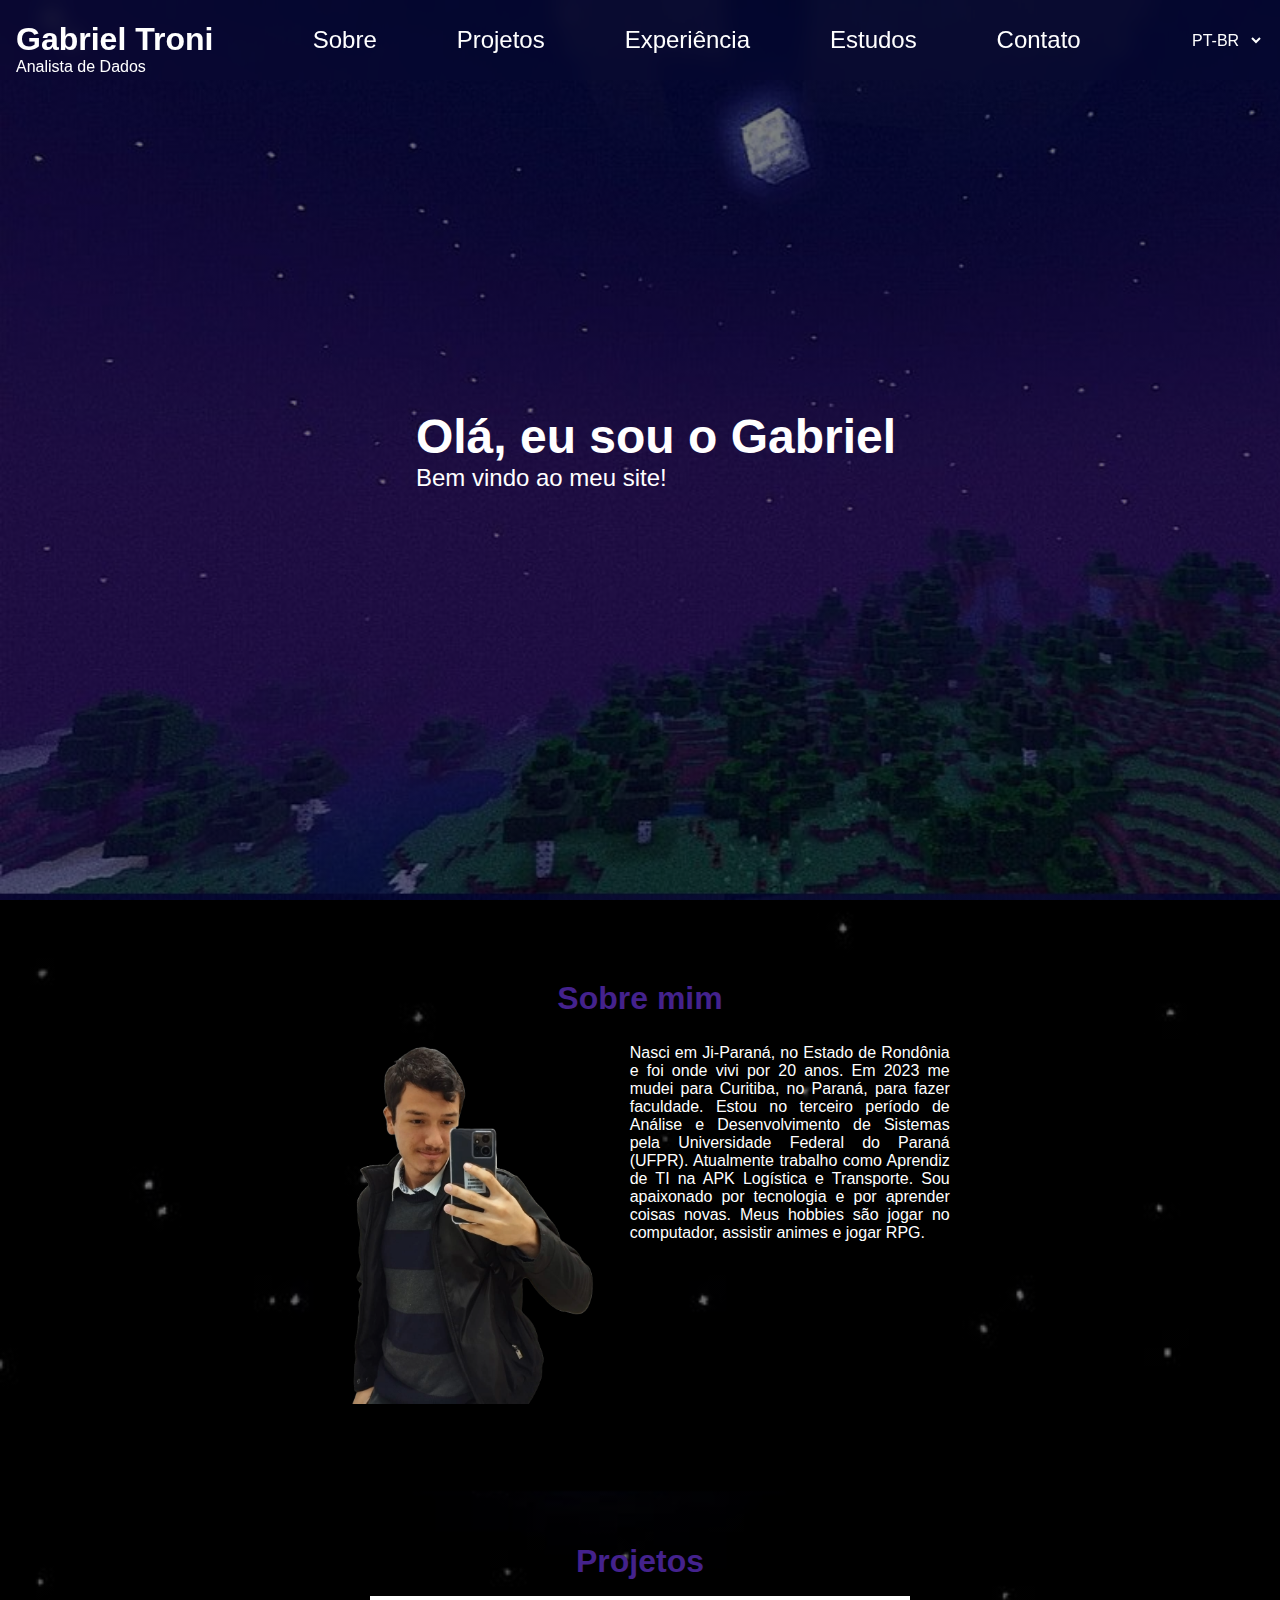
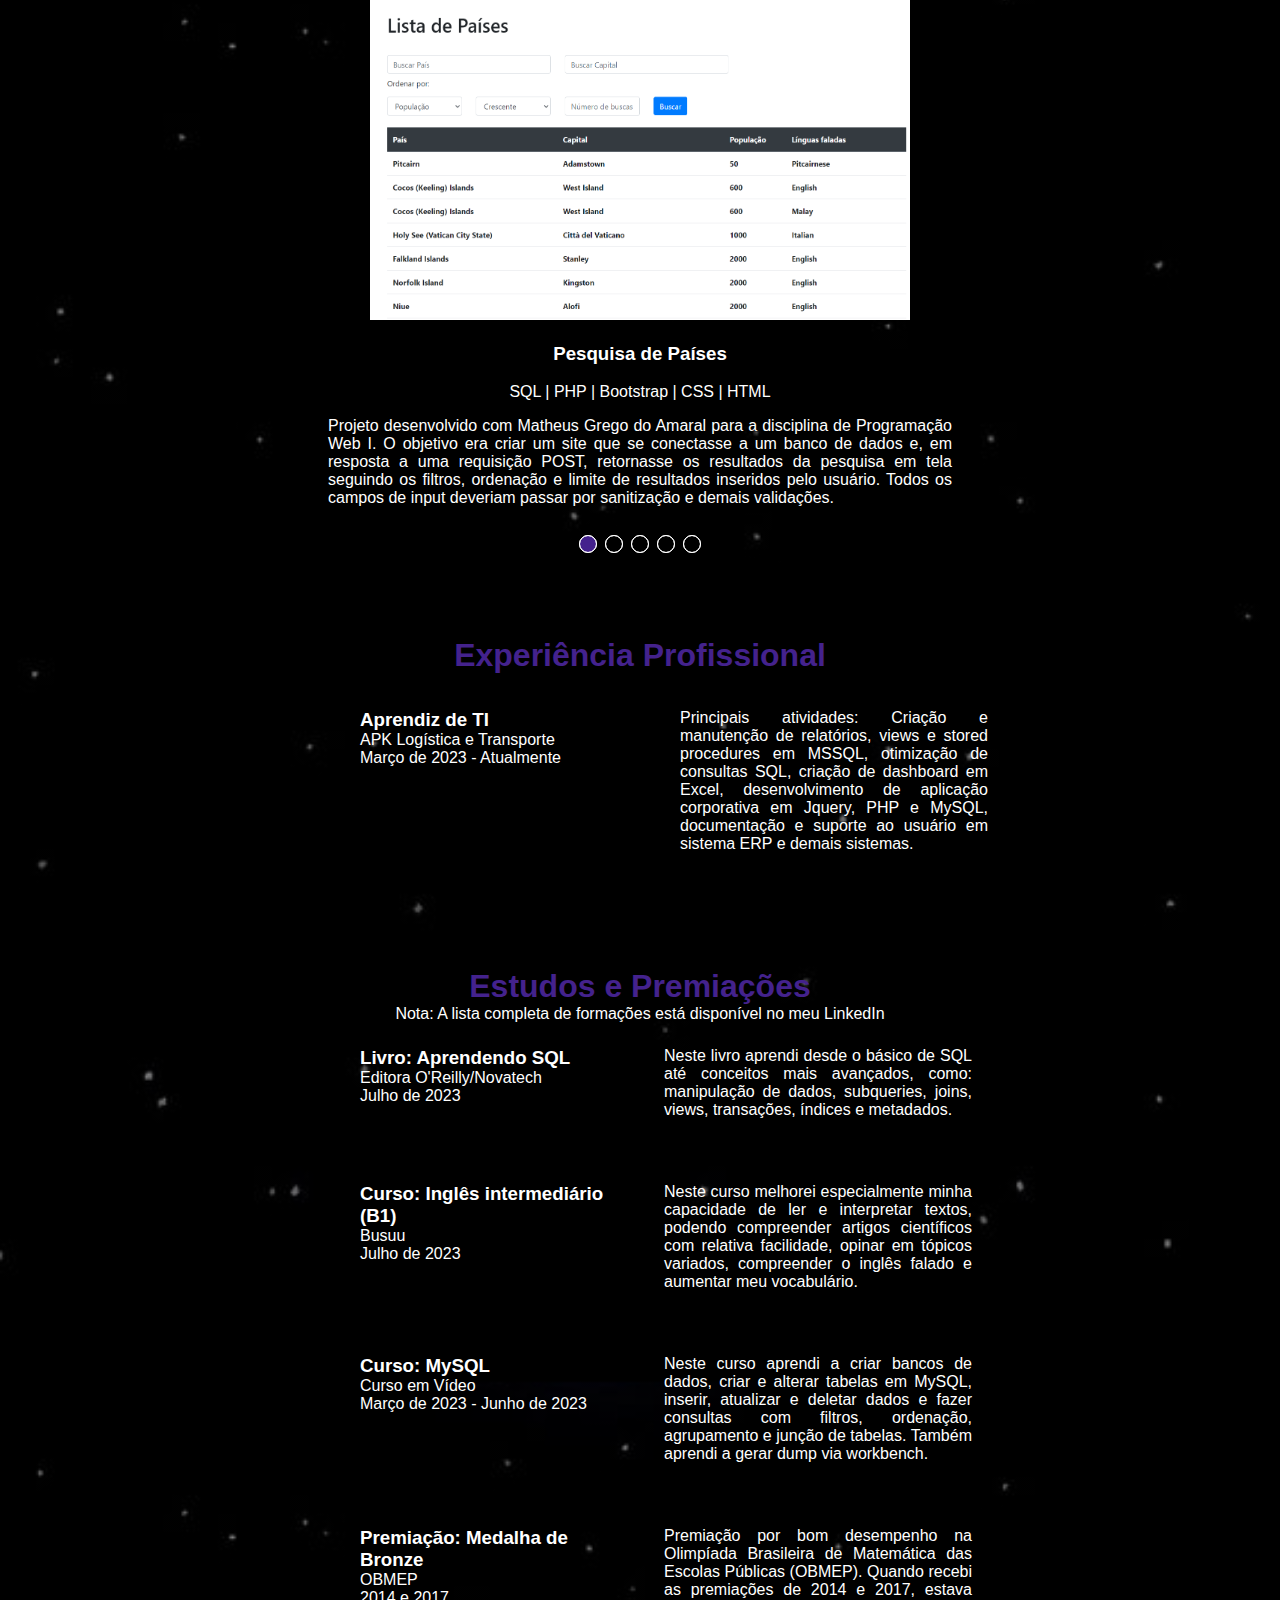
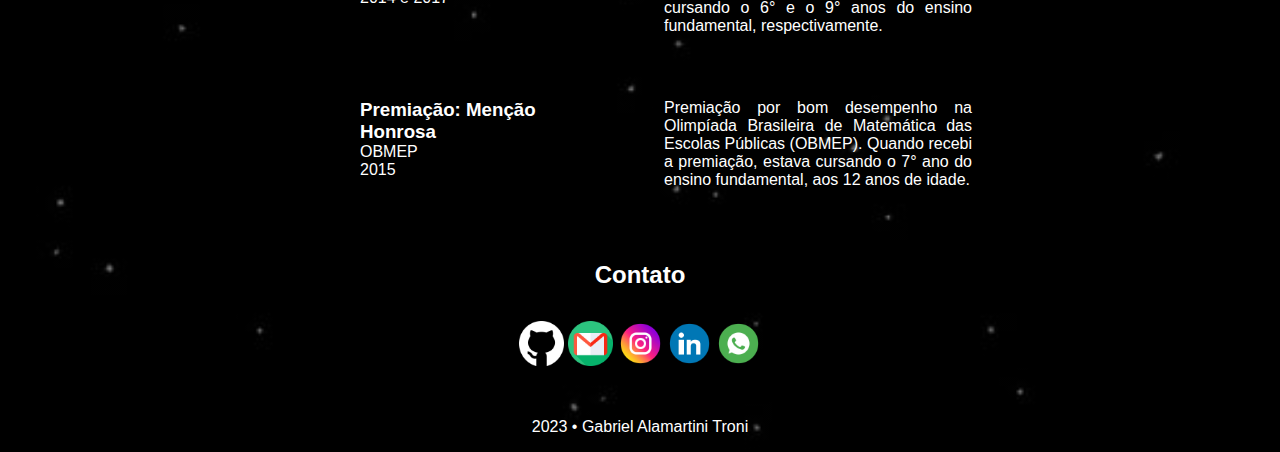
==== commit be835c2e: "update header" ====
--- a/index.html
+++ b/index.html
@@ -12,7 +12,7 @@
 <header>
     <div id="home">
         <h1><a href="#splash">Gabriel Troni</a></h1>
-        <p>Desenvolvedor SQL</p>
+        <p>Analista de Dados</p>
     </div>
     <nav>
         <ul>
@@ -71,7 +71,7 @@
                 <div class="project-text">
                     <h3>Pesquisa de Países</h3>
                     <p>
-                        Tecnologias utilizadas: PHP, SQL, HTML, Bootstrap e CSS
+                        SQL | PHP | Bootstrap | CSS | HTML
                     </p>
                     <p>
                         Projeto desenvolvido com Matheus Grego do Amaral para a disciplina de Programação Web I. O objetivo era criar um site que se conectasse a um banco de dados e, em resposta a uma requisição POST, retornasse os resultados da pesquisa em tela seguindo os filtros, ordenação e limite de resultados inseridos pelo usuário. Todos os campos de input deveriam passar por sanitização e demais validações.
@@ -83,7 +83,7 @@
                 <div class="project-text">
                     <h3>Dashboard de Vendas no PowerBI</h3>
                     <p>
-                        Tecnologias utilizadas: Excel, SSMS, SQL, PowerBI
+                        Power BI | SQL | SSMS | Excel
                     </p>
                     <p>
                         Dashboard em PowerBI para análise de dados e descoberta de insights sobre as vendas de uma pizzaria. O projeto iniciou com uma tabela de excel, que teve seus dados modelados e importados para um banco de dados SQL. A partir disto, foram criadas consultas para validação dos dados que foram posteriormente apresentados no dashboard. O dashboard faz uso de algumas das principais funcionalidades do PowerBI, como ETL, fórmulas DAX, KPI, paginação, gráficos responsivos e filtros.   
@@ -95,7 +95,7 @@
                 <div class="project-text">
                     <h3>Crack the Code</h3>
                     <p>
-                        Tecnologias utilizadas: PHP, SQL, Javascript, CSS e HTML
+                        SQL | PHP | Javascript | CSS | HTML
                     </p>
                     <p>
                         Projeto desenvolvido com Matheus Grego, Raul Bana e Rodolfo dos Santos para a disciplina de Programação Web I. O objetivo era criar um jogo de digitação que possuísse base de dados própria para armazenar dados de cada jogador, como: login, senha, nome e pontuação em cada partida. O jogo conta também com um sistema de ligas e ranking. Neste projeto, trabalhei principalmente com a modelagem e conexão com o banco de dados, consultas SQL e com validações em back end.
@@ -107,7 +107,7 @@
                 <div class="project-text">
                     <h3>Gerenciador de Ramais</h3>
                     <p>
-                        Tecnologias utilizadas: SQL, PHP, Javascript, CSS, Bootstrap, HTML
+                        SQL | PHP | Javascript | CSS | Bootstrap | HTML
                     </p>
                     <p>
                         Projeto pessoal desenvolvido para o gerenciamento de ramais empresariais. O projeto conta com um sistema de login, validações de segurança e permissões. Usuários comuns podem consultar funcionários, setores e ramais, enquanto administradores podem inserir, pesquisar, editar e excluir registros (CRUD). O sistema conta com banco de dados próprio para controle dos ramais e usuários, já a pesquisa feita pelo usuário utiliza Regex.
@@ -119,7 +119,7 @@
                 <div class="project-text">
                     <h3>Projetos Front End</h3>
                     <p>
-                        Tecnologias utilizadas: HTML, CSS e Javascript
+                        Javascript | CSS | HTML
                     </p>
                     <p>
                         Projetos desenvolvidos durante cursos, bootcamps e maratonas de programação. Entre estes projetos, estão um agregador de links (imagem), clone da Netflix e um jogo da memória. O objetivo principal foi aprender conceitos de front end, como: HTML semântico, responsividade, flexbox, grid, animações e manipulação de D.O.M.
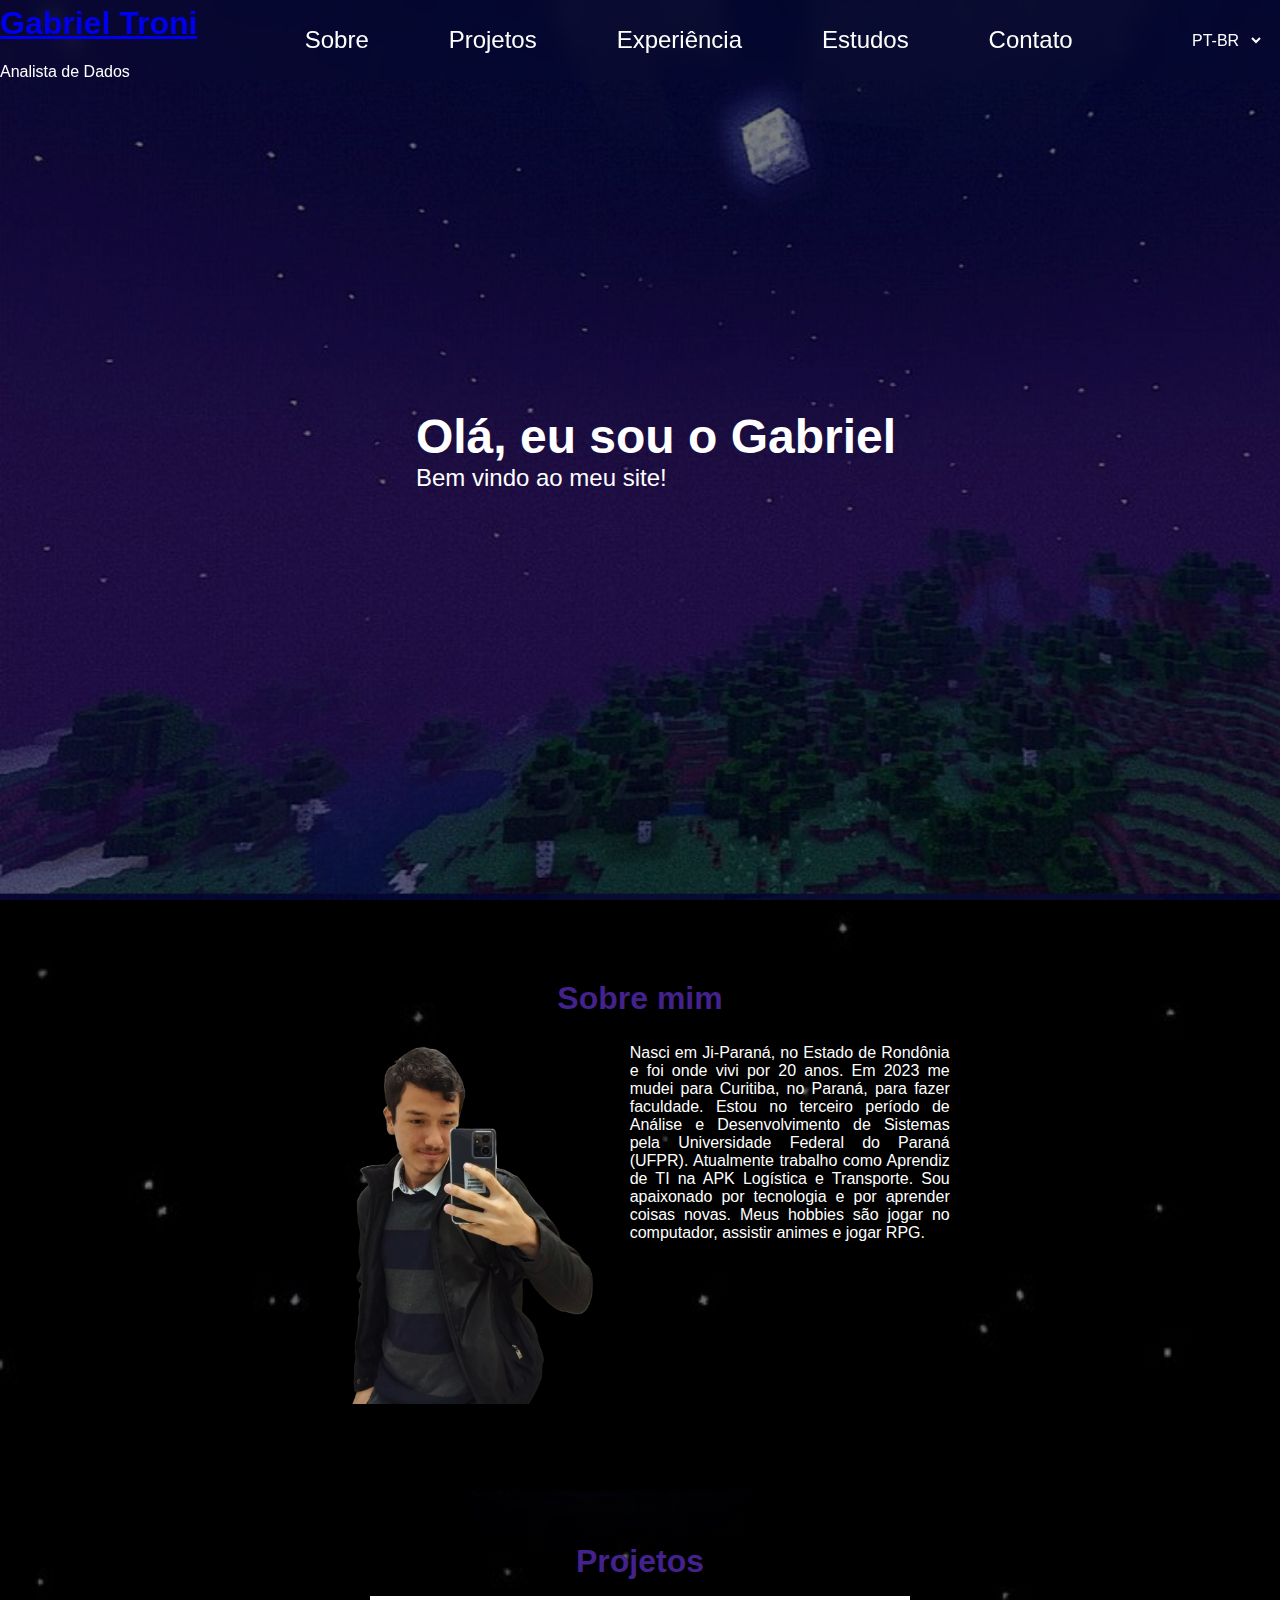
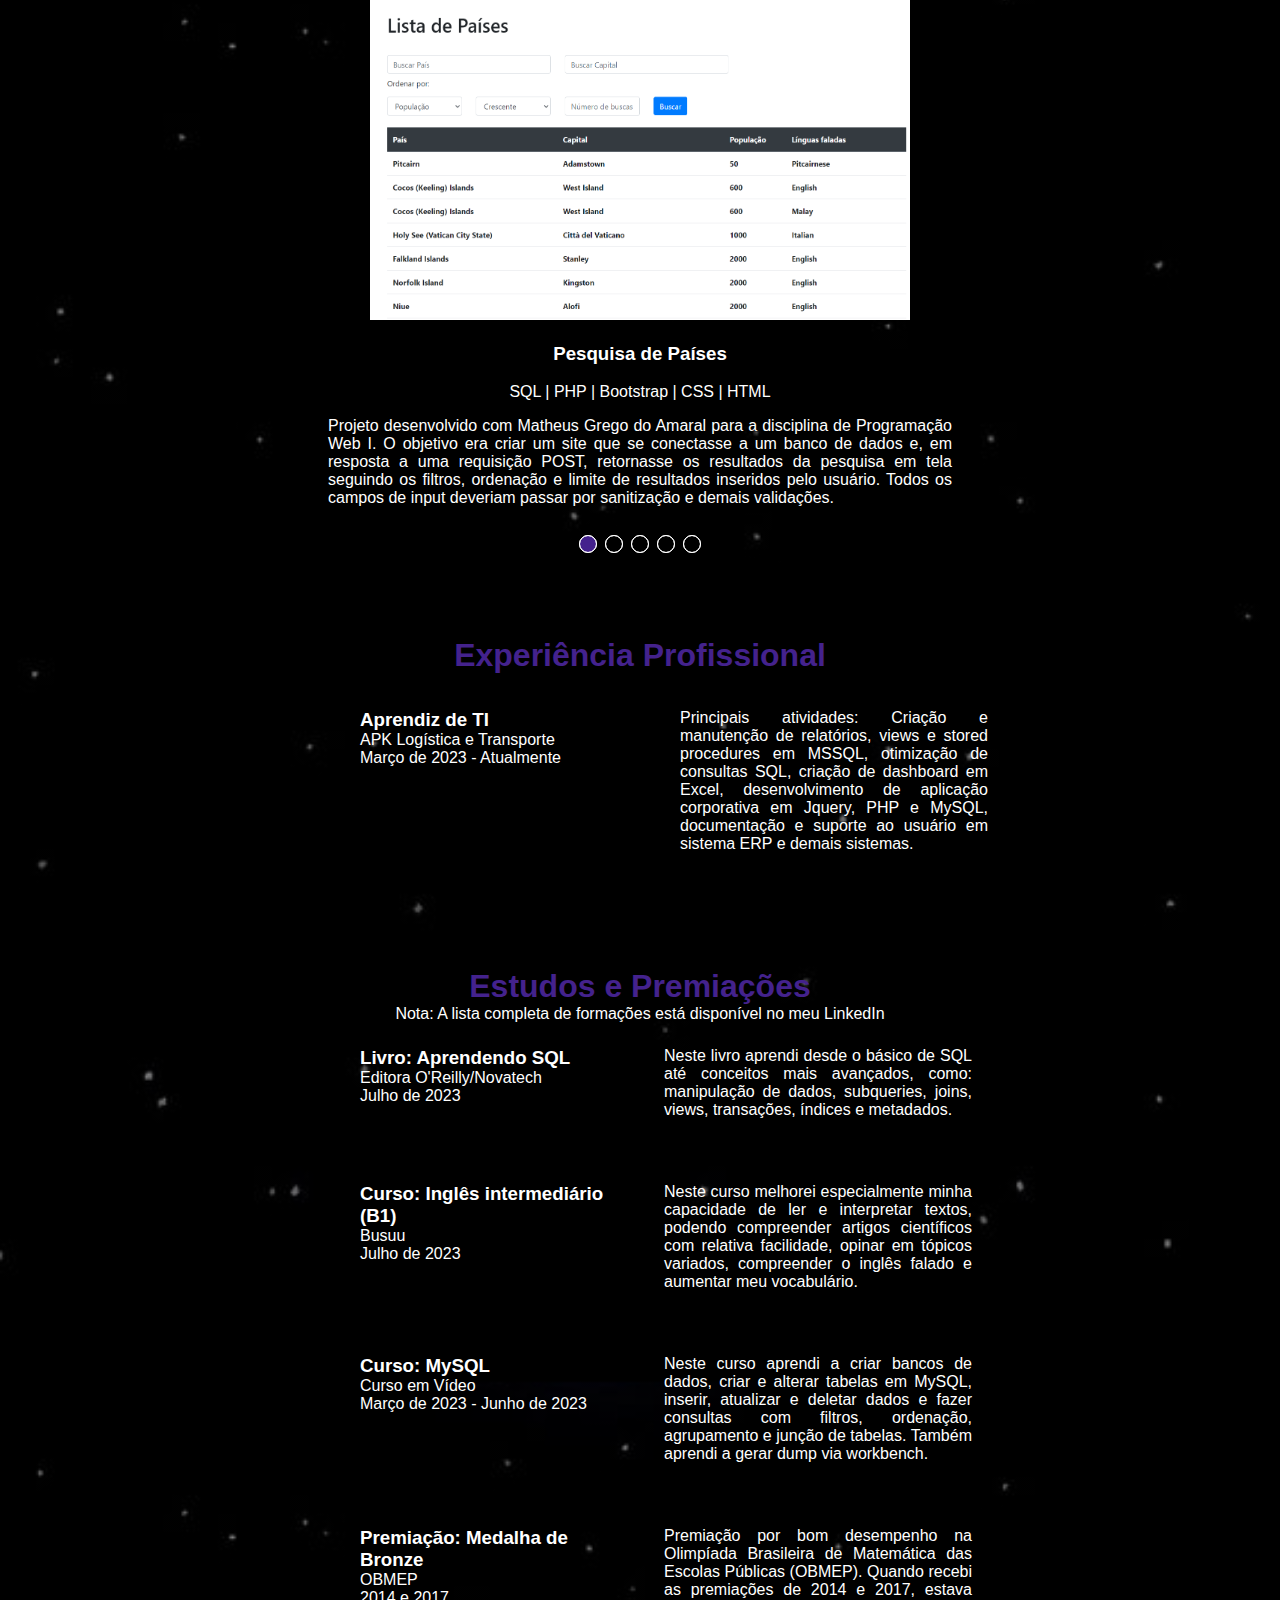
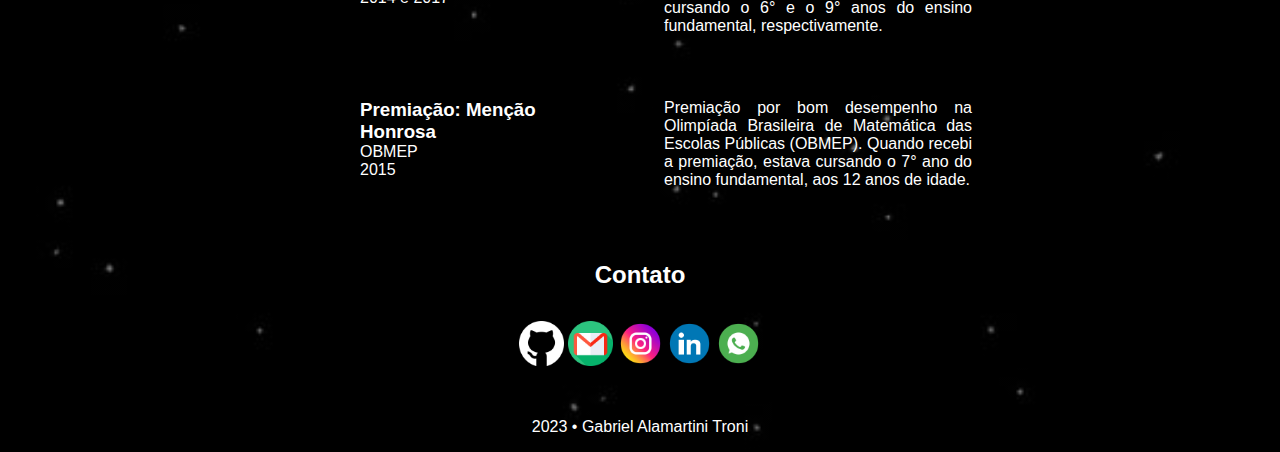
==== commit 16d3b15b: "test" ====
--- a/index.html
+++ b/index.html
@@ -10,7 +10,7 @@
 </head>
 <body>
 <header>
-    <div id="home">
+    <div id="homer">
         <h1><a href="#splash">Gabriel Troni</a></h1>
         <p>Analista de Dados</p>
     </div>
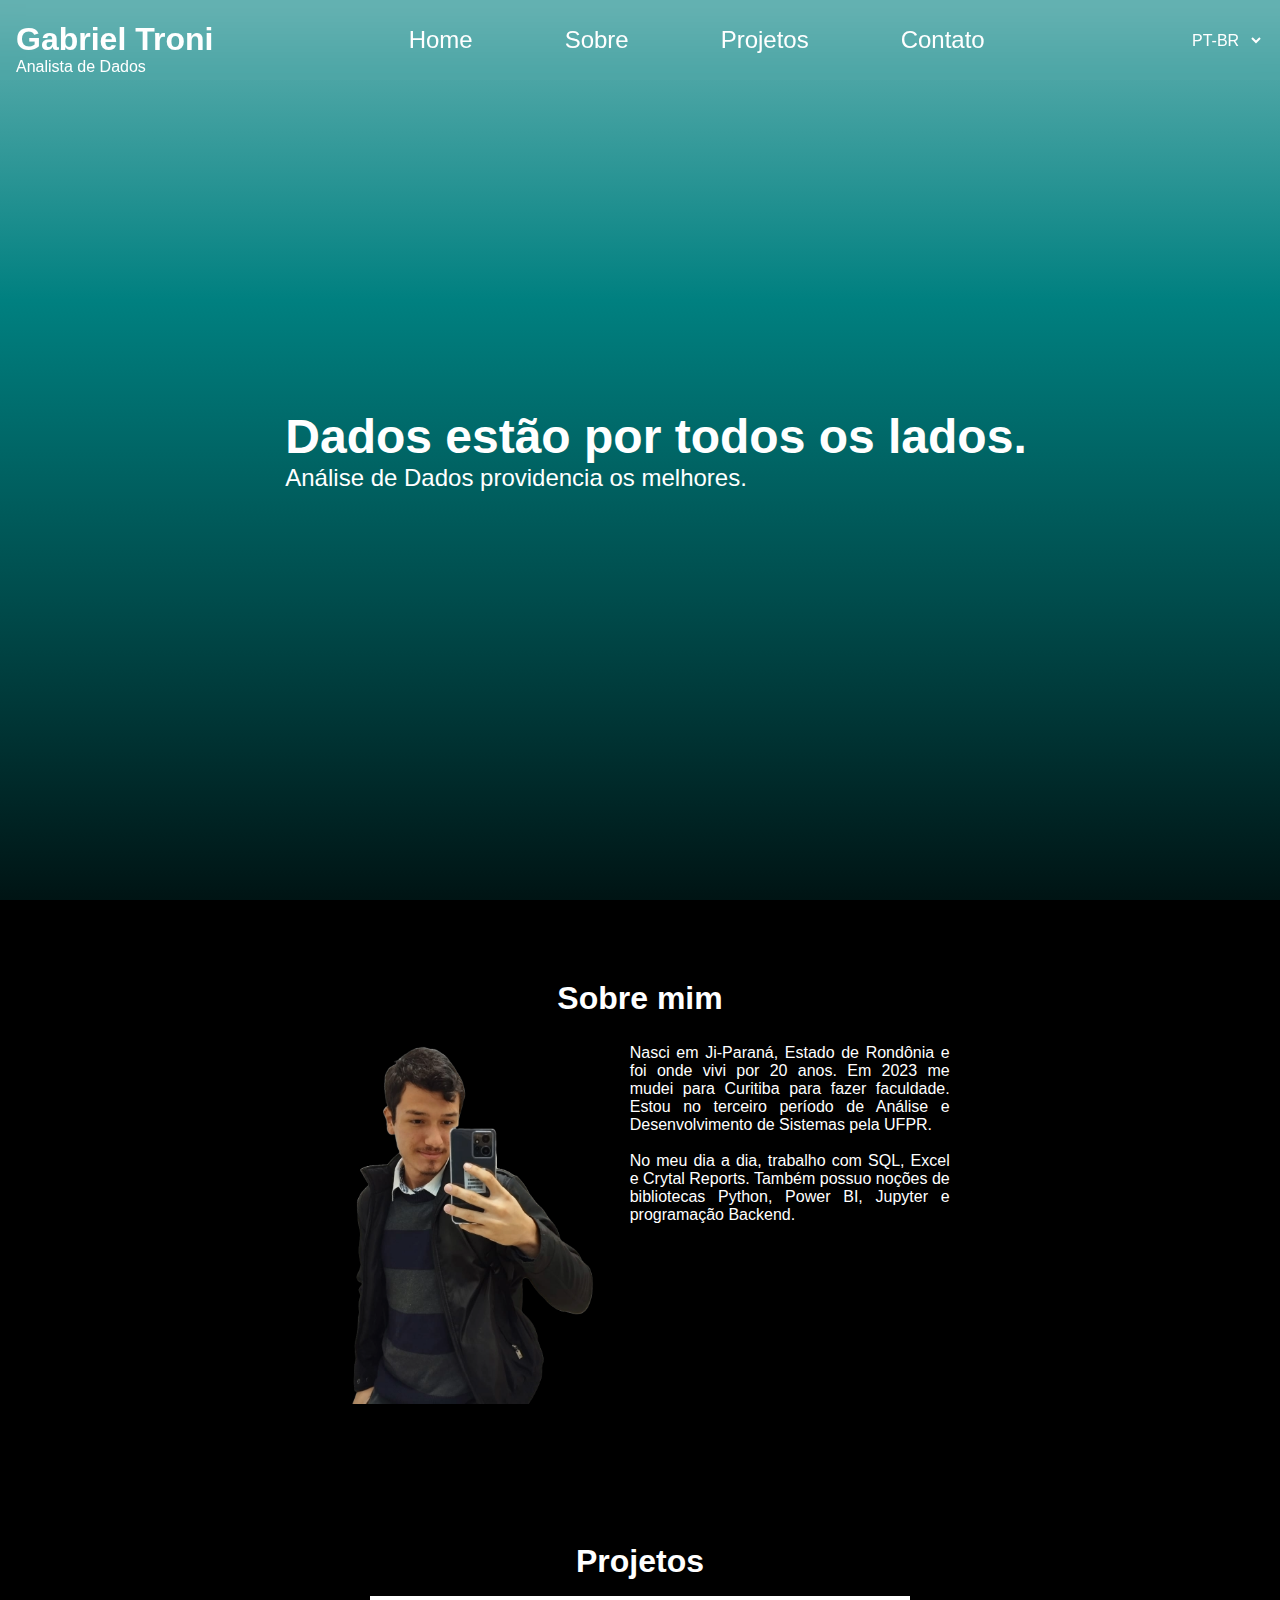
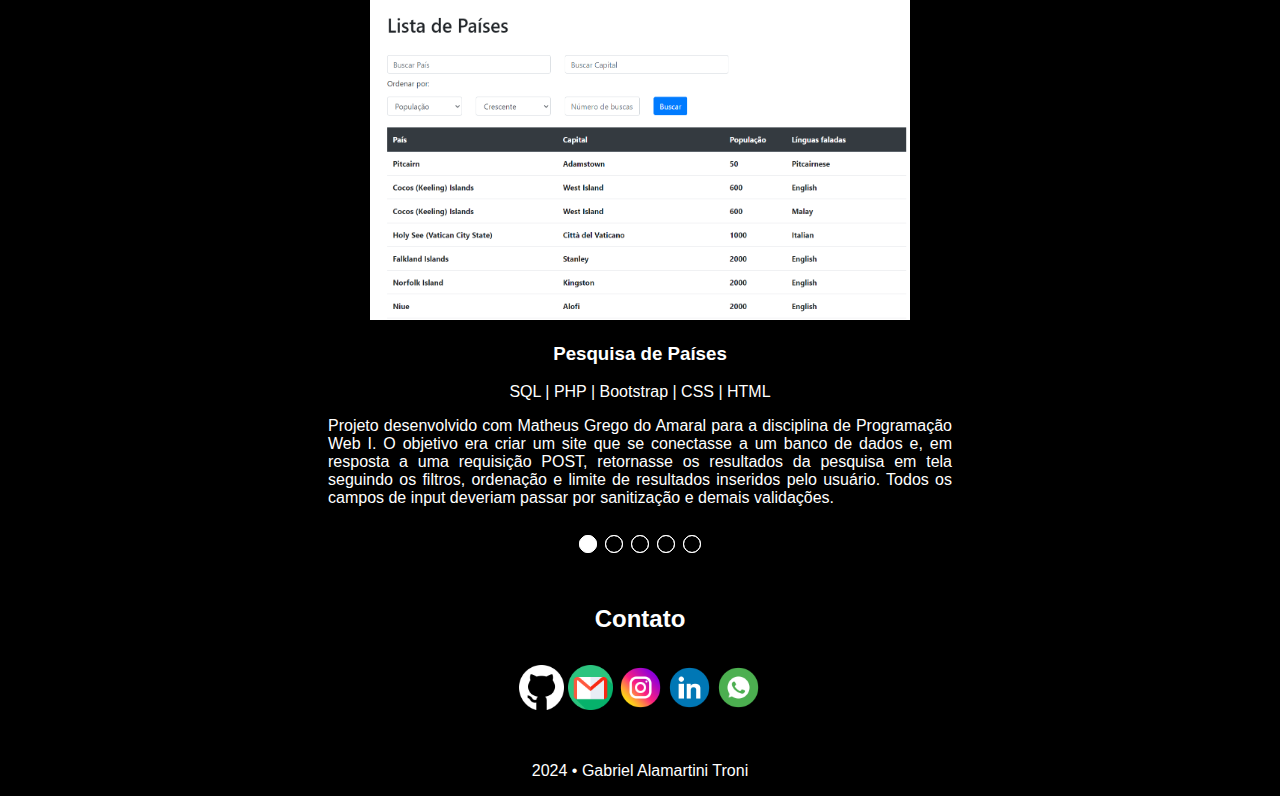
==== commit 4d744995: "update style" ====
--- a/index.html
+++ b/index.html
@@ -6,20 +6,21 @@
     <link rel="stylesheet" href="style.css">
     <link rel="stylesheet" href="slider.css">
     <link rel="icon" href="./images/icon.png" type="image/x-icon">
-    <title>Gabriel's Website</title>
+    <title>Gabriel Troni's Portfolio</title>
 </head>
 <body>
 <header>
-    <div id="homer">
+    <div id="home">
         <h1><a href="#splash">Gabriel Troni</a></h1>
         <p>Analista de Dados</p>
     </div>
     <nav>
         <ul>
+            <li><a href="#splash">Home</a></li>
             <li><a href="#about">Sobre</a></li>
             <li><a href="#projects">Projetos</a></li>
-            <li><a href="#experience">Experiência</a></li>
-            <li><a href="#studies">Estudos</a></li>
+            <!-- <li><a href="#experience">Experiência</a></li>
+            <li><a href="#studies">Estudos</a></li> -->
             <li><a href="#contact">Contato</a></li>
         </ul>
     </nav>
@@ -35,8 +36,8 @@
         <div class="splash-content">
             <!-- <img src="./images/main_photo.png" alt="Foto do Gabriel"> -->
             <div class="splash-text">
-                <h2>Olá, eu sou o Gabriel</h2>
-                <p>Bem vindo ao meu site!</p>
+                <h2>Dados estão por todos os lados.</h2>
+                <p>Análise de Dados providencia os melhores.</p>
             </div>
         </div>
     </section>
@@ -46,13 +47,11 @@
             <div class="card card1">
                 <img src="./images/about.png" alt="my-photo"> 
                 <p>
-                    Nasci em Ji-Paraná, no Estado de Rondônia e foi onde vivi por 20 anos.
-                    Em 2023 me mudei para Curitiba, no Paraná, para fazer faculdade.
-                    Estou no terceiro período de Análise e Desenvolvimento de Sistemas pela 
-                    Universidade Federal do Paraná (UFPR).
-                    Atualmente trabalho como Aprendiz de TI na APK Logística e Transporte.
-                    Sou apaixonado por tecnologia e por aprender coisas novas.
-                    Meus hobbies são jogar no computador, assistir animes e jogar RPG.
+                    Nasci em Ji-Paraná, Estado de Rondônia e foi onde vivi por 20 anos.
+                    Em 2023 me mudei para Curitiba para fazer faculdade. Estou no terceiro período de Análise e Desenvolvimento de Sistemas pela UFPR.
+                </br>
+                </br>
+                    No meu dia a dia, trabalho com SQL, Excel e Crytal Reports. Também possuo noções de bibliotecas Python, Power BI, Jupyter e programação Backend.
                 </p>
             </div>
         </div>
@@ -144,6 +143,7 @@
             </div>
         </div>
     </section>
+    <!--
     <section id="experience">
         <h2>Experiência Profissional</h2>
         <div class="experience-content">
@@ -203,6 +203,7 @@
             </p>
         </div>
     </section>
+    -->
     <footer>
          <div id="footer-content">
             <h2 id="contact">Contato</h2>
@@ -212,7 +213,7 @@
             <a href="https://www.linkedin.com/in/gabriel-troni/" target="_blank"><img src="./images/linkedin.png" alt="logo do linkedin"></a>
             <a href="https://api.whatsapp.com/send?phone=5569992182298" target="_blank
             "><img src="./images/whatsapp.png" alt="logo do whatsapp"></a>
-            <p>2023 &bull; Gabriel Alamartini Troni</p>
+            <p>2024 &bull; Gabriel Alamartini Troni</p>
         </div>
     </footer>
 </main>
--- a/style.css
+++ b/style.css
@@ -6,7 +6,7 @@
     font-family: 'Roboto', sans-serif;
     color: white;
     margin: 0;
-    background-image: linear-gradient(rgba(0, 0, 0, 0.5), rgba(0, 0, 0, 0.5)), url(/images/background2.jpg);
+    background-color: rgb(0, 0, 0);
     background-size: contain;
 }
 
@@ -73,7 +73,7 @@
 
 @media (min-width: 768px) {
     header nav {
-        width: 60%;
+        width: 45%;
         display: flex;
         justify-content: flex-end;
     }
@@ -102,7 +102,7 @@
 
 main #splash {
     height: 100vh;
-    background-image: linear-gradient(rgba(0, 0, 0, 0.5), rgba(0, 0, 0, 0.5)), url(/images/background.jpg);
+    background-image: linear-gradient(to bottom, rgb(102,178,178), rgb(0,128,128),rgb(0,76,76), rgb(0, 20, 20));
     background-size: cover;
 }
 
@@ -327,8 +327,4 @@
 footer a img {
     height: 5vh;
     margin-bottom: 2rem;
-}
-
-#about h2, #projects h2, #experience h2, #studies h2 {
-    color: rgb(68, 34, 141);
 }--- a/slider.css
+++ b/slider.css
@@ -64,7 +64,7 @@
 }
 
 main #projects .projects-content .manual-nav label:hover {
-    background-color: rgb(68, 34, 141);
+    background-color: white;
 }
 
 main #projects .projects-content 
@@ -73,7 +73,7 @@
 #radio-btn3:checked ~ .auto-nav div:nth-child(3),
 #radio-btn4:checked ~ .auto-nav div:nth-child(4),
 #radio-btn5:checked ~ .auto-nav div:nth-child(5) {
-    background-color: rgb(68, 34, 141);
+    background-color: white;
 }
 
 main #projects .projects-content #radio-btn1:checked ~ .slide-box {
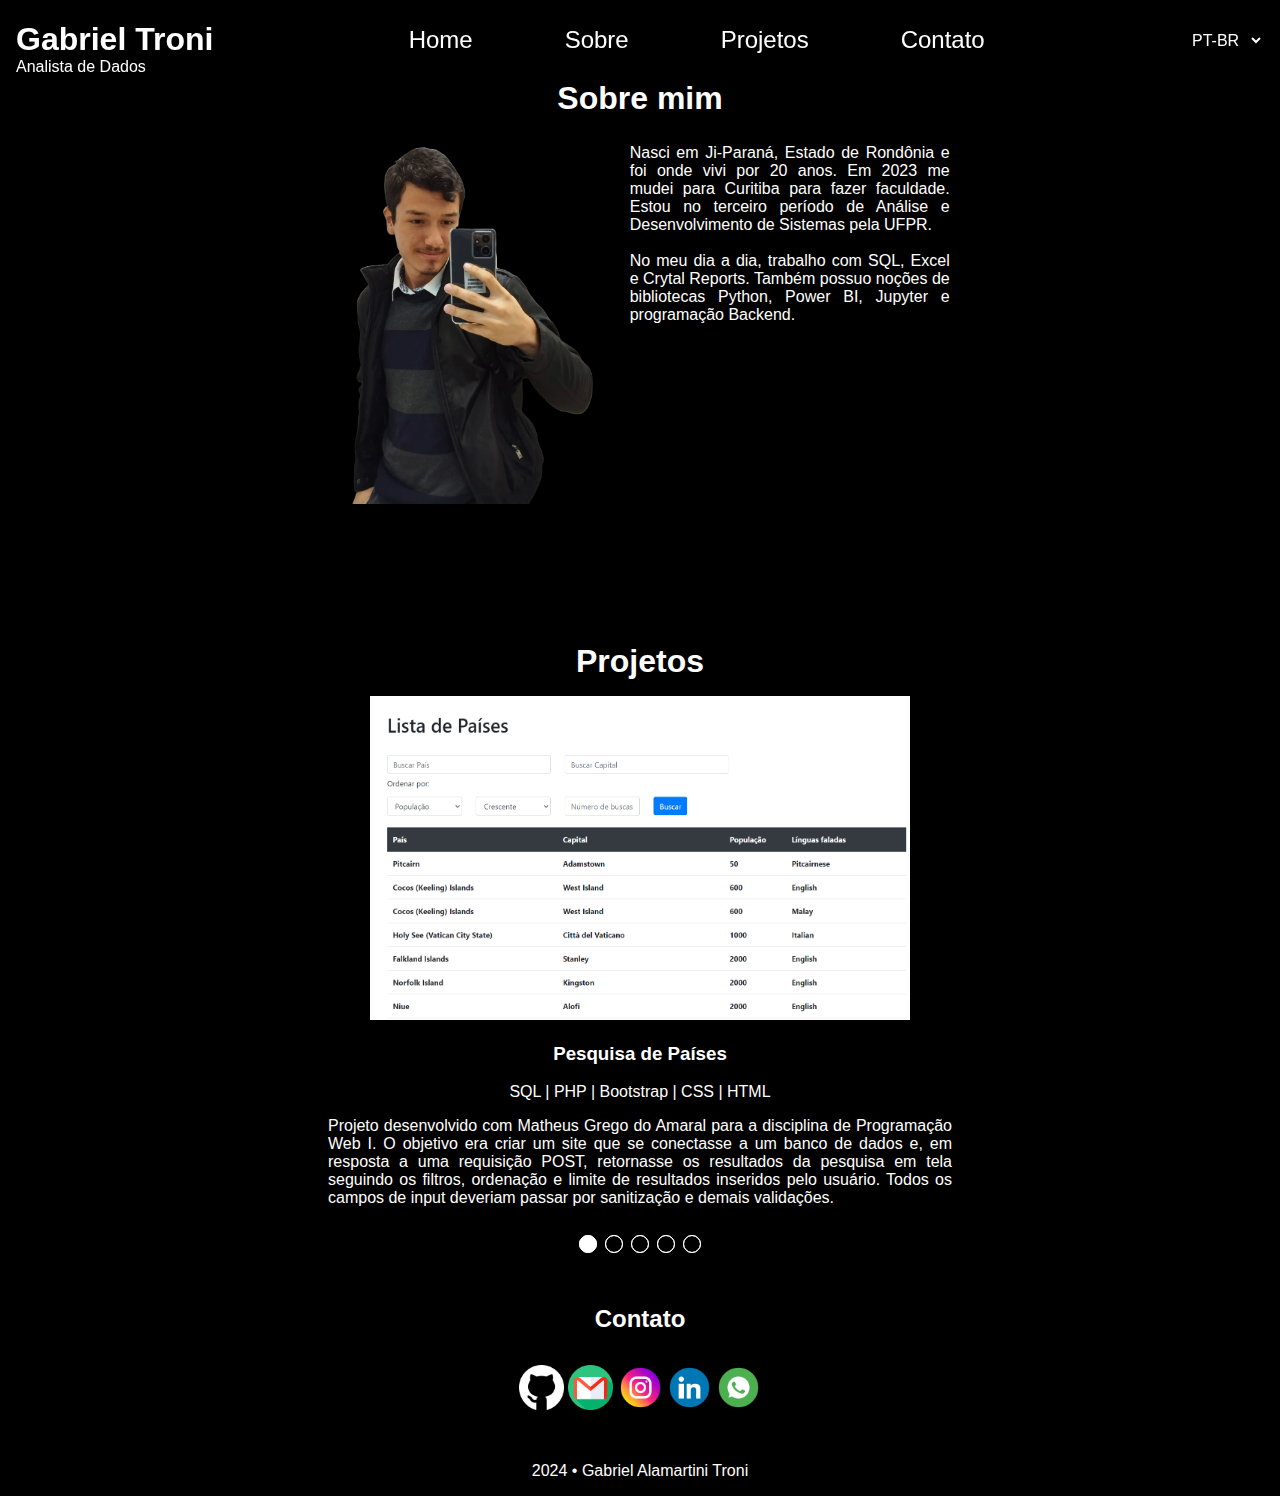
==== commit c5363de9: "splash commented" ====
--- a/index.html
+++ b/index.html
@@ -32,15 +32,14 @@
     </div>
 </header>
 <main>
-    <section id="splash">
+    <!-- <section id="splash">
         <div class="splash-content">
-            <!-- <img src="./images/main_photo.png" alt="Foto do Gabriel"> -->
             <div class="splash-text">
                 <h2>Dados estão por todos os lados.</h2>
                 <p>Análise de Dados providencia os melhores.</p>
             </div>
         </div>
-    </section>
+    </section> -->
     <section id="about">
         <h2>Sobre mim</h2>
         <div class="about-content">
